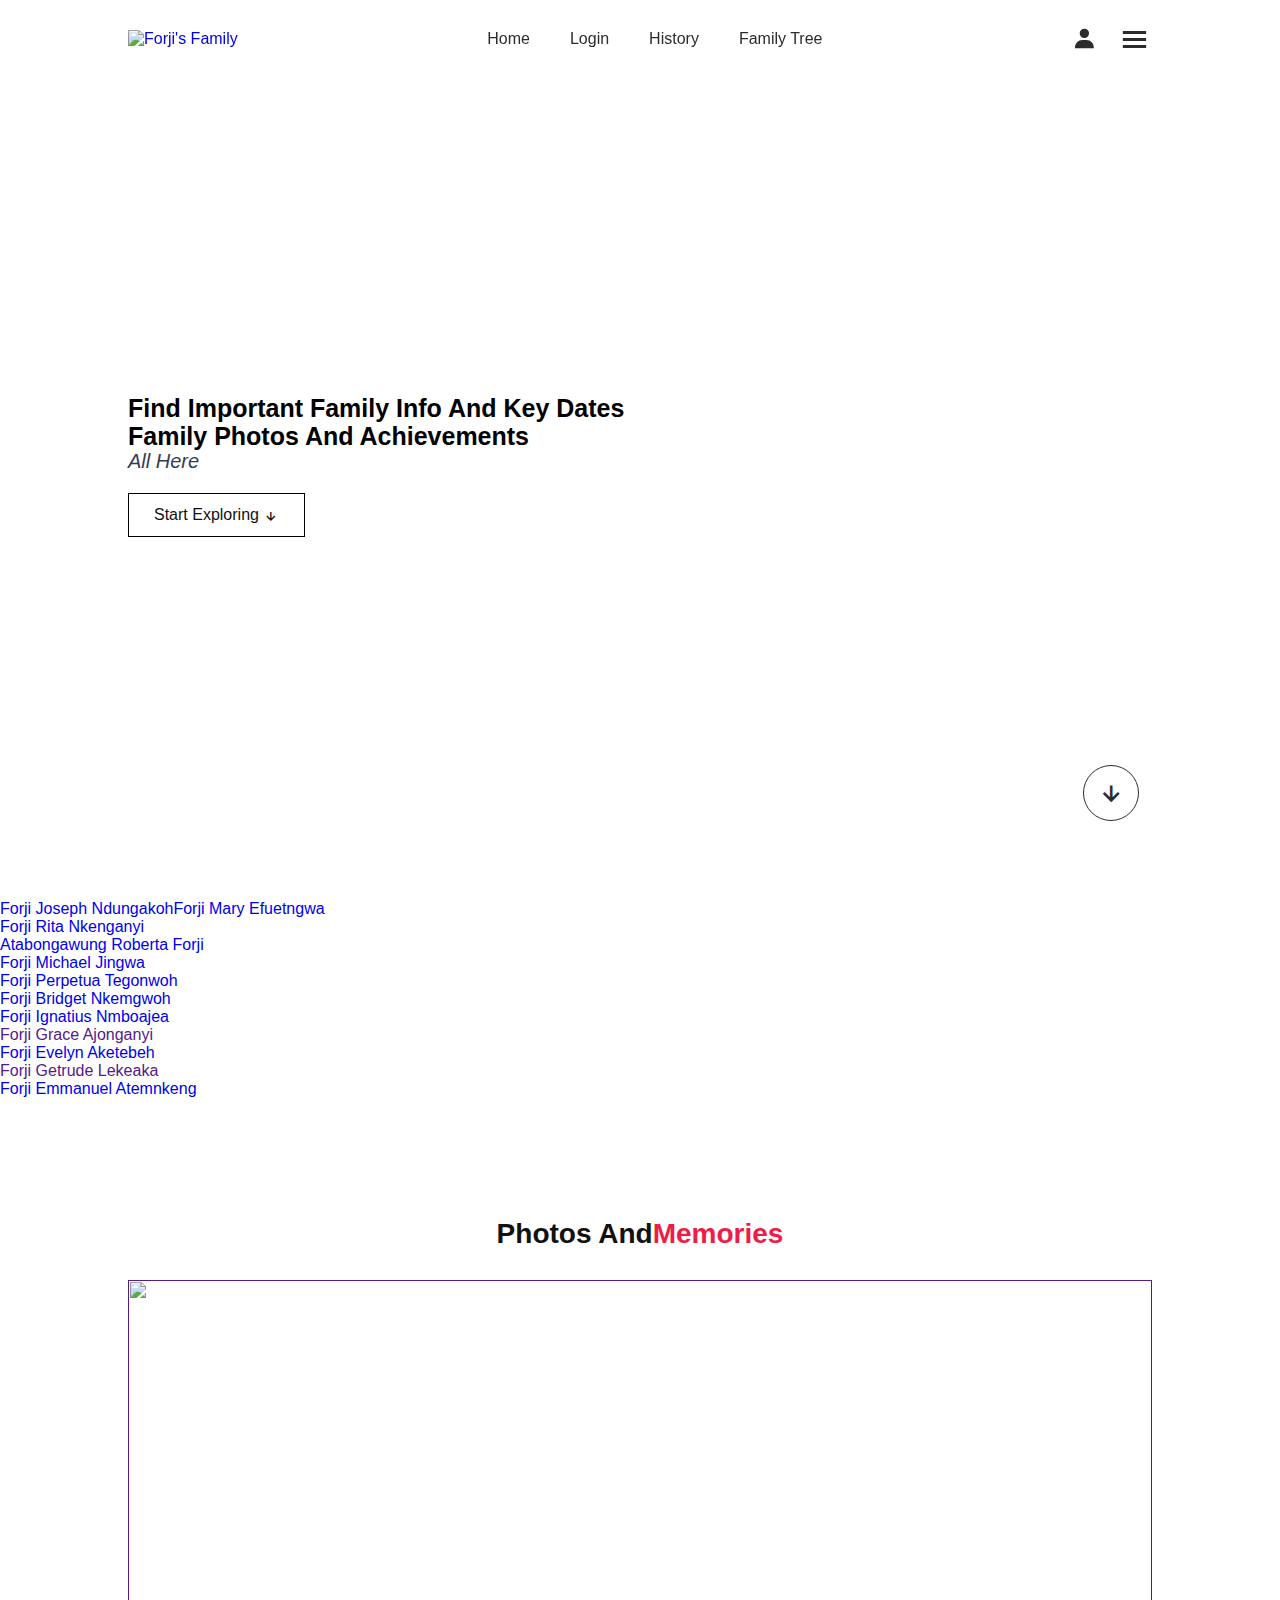
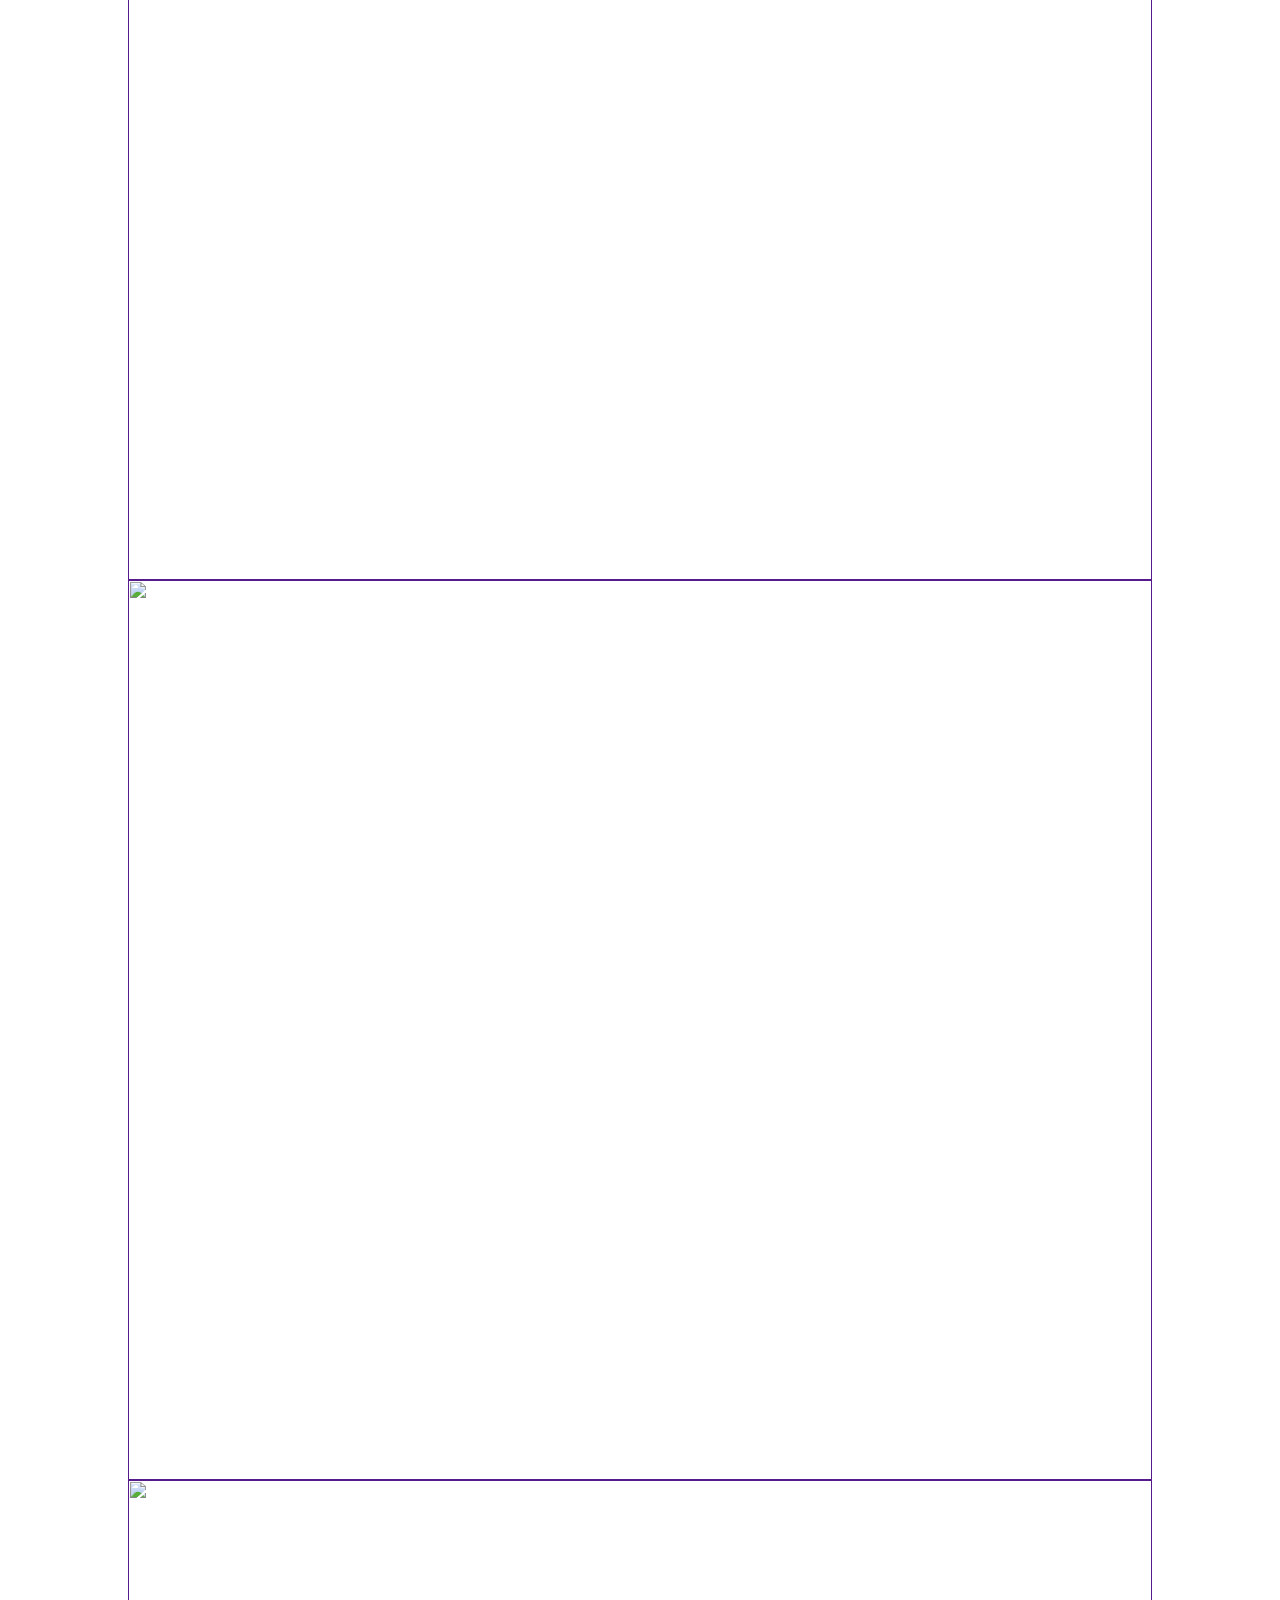
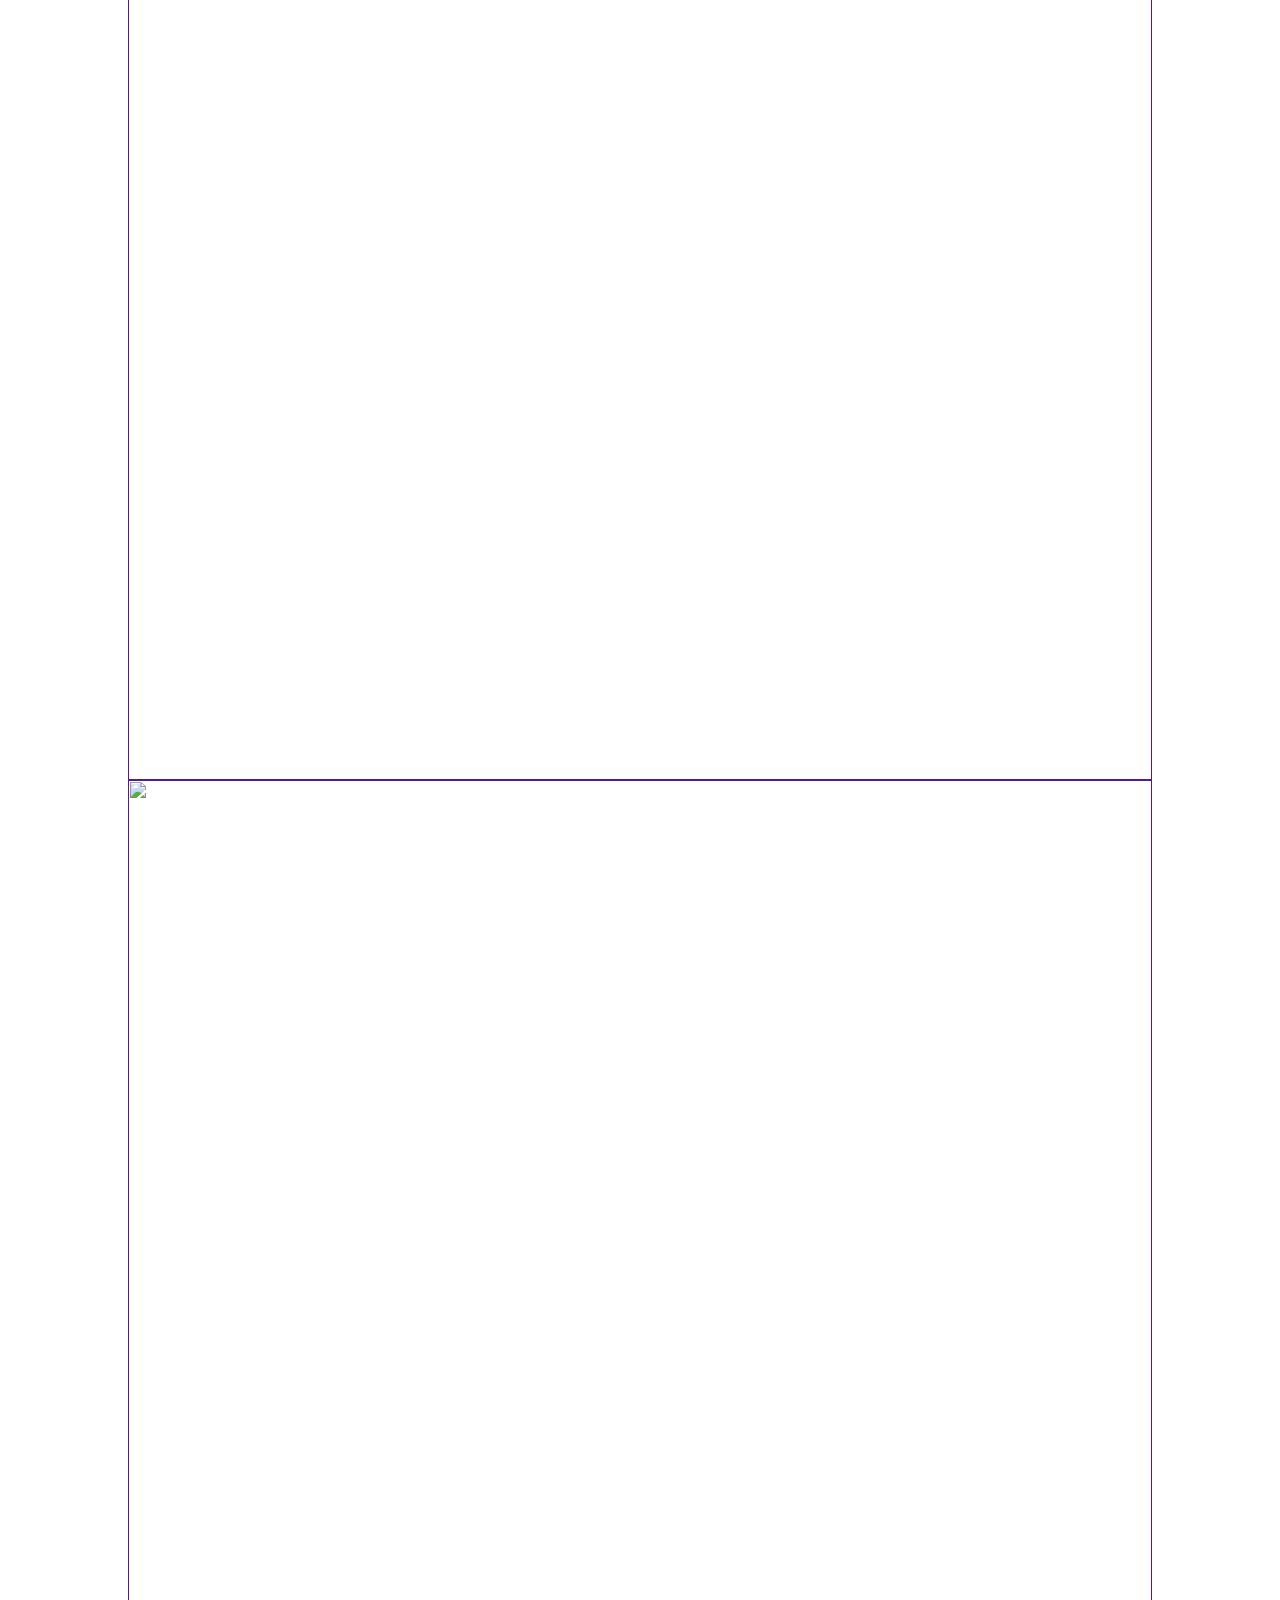
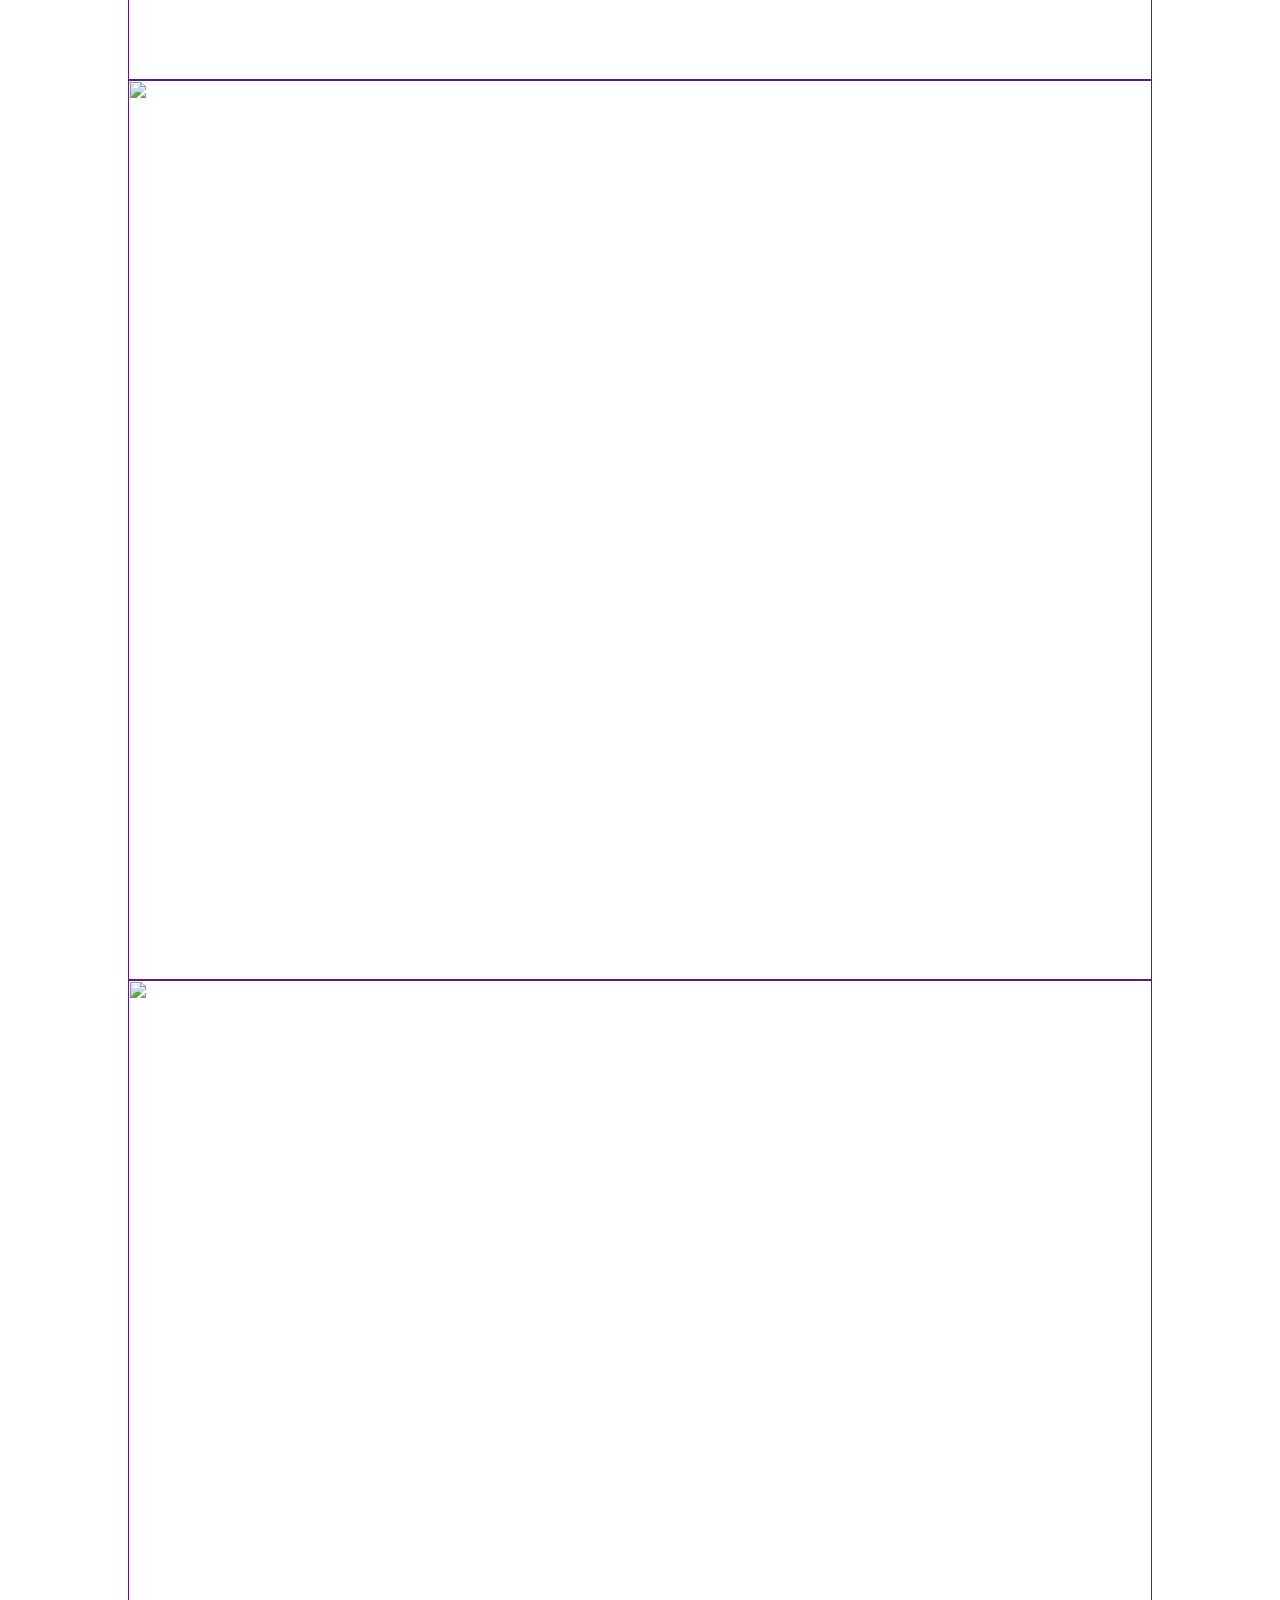
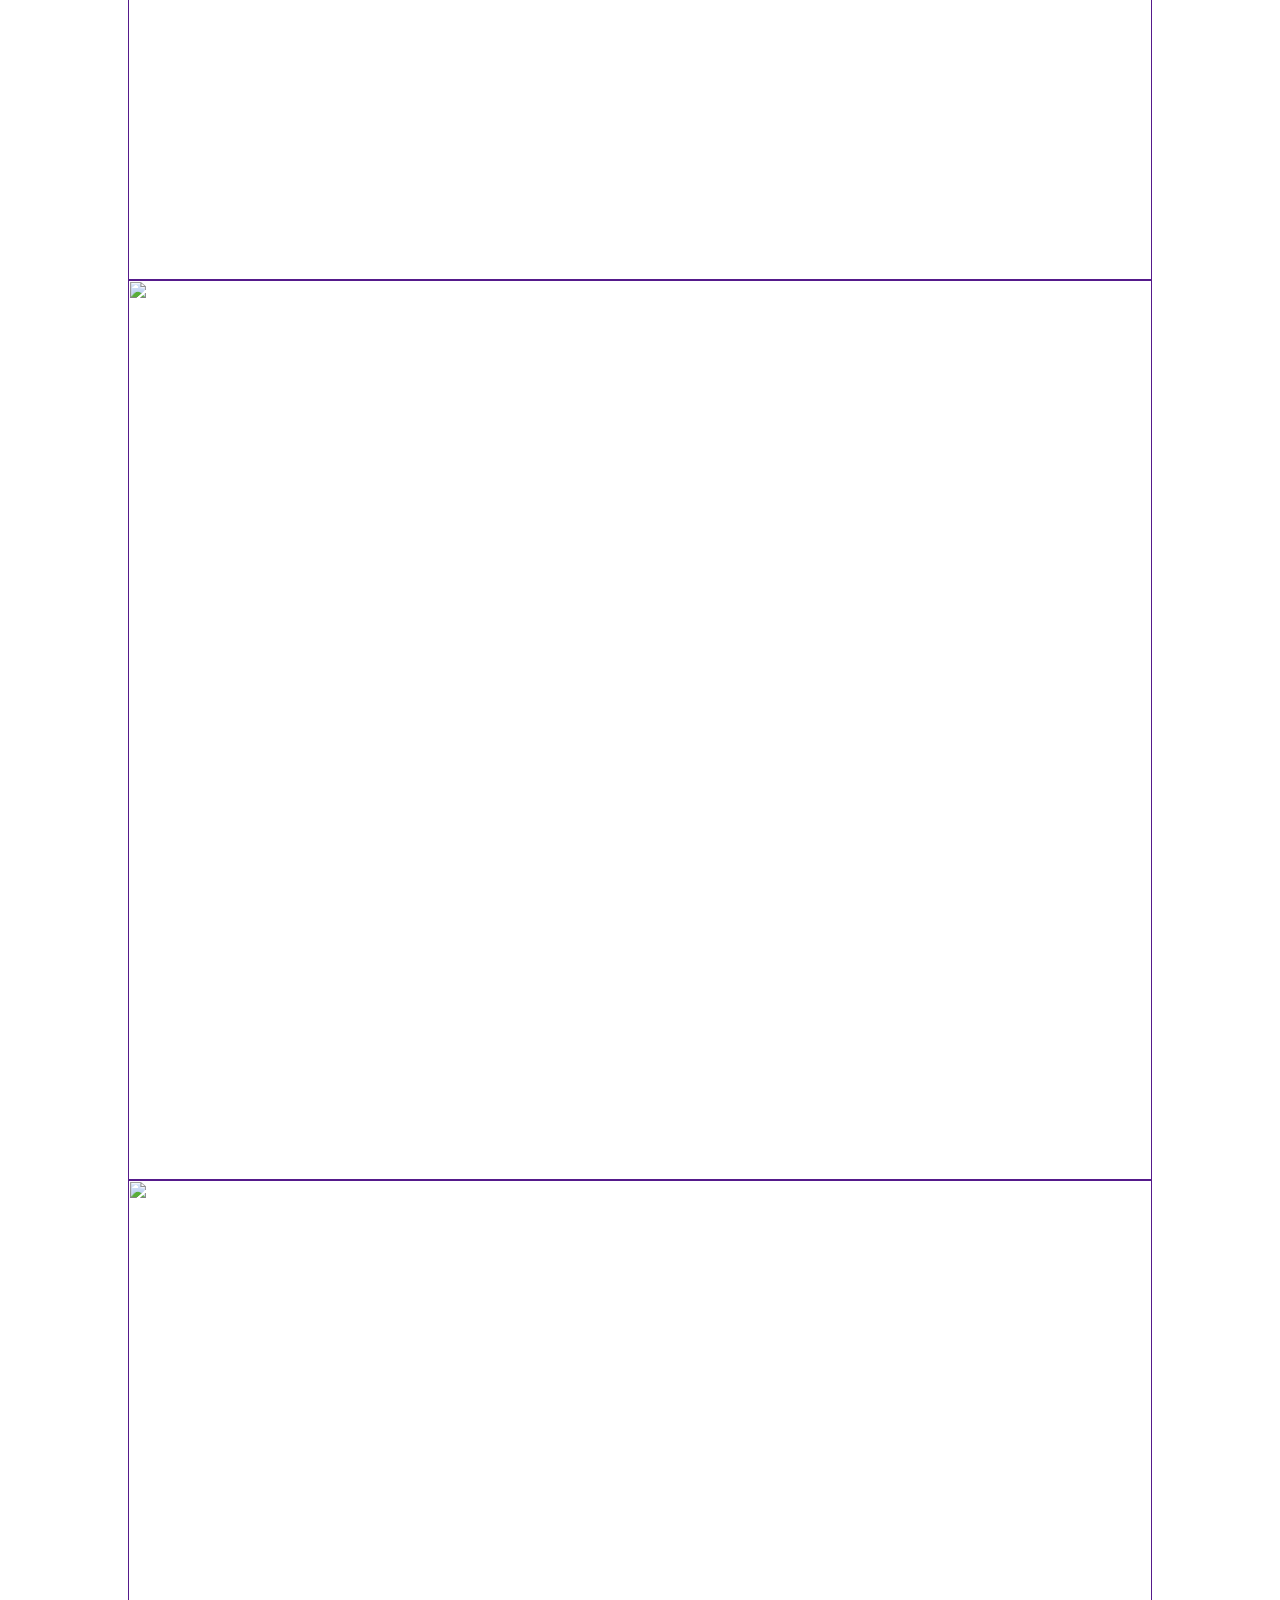
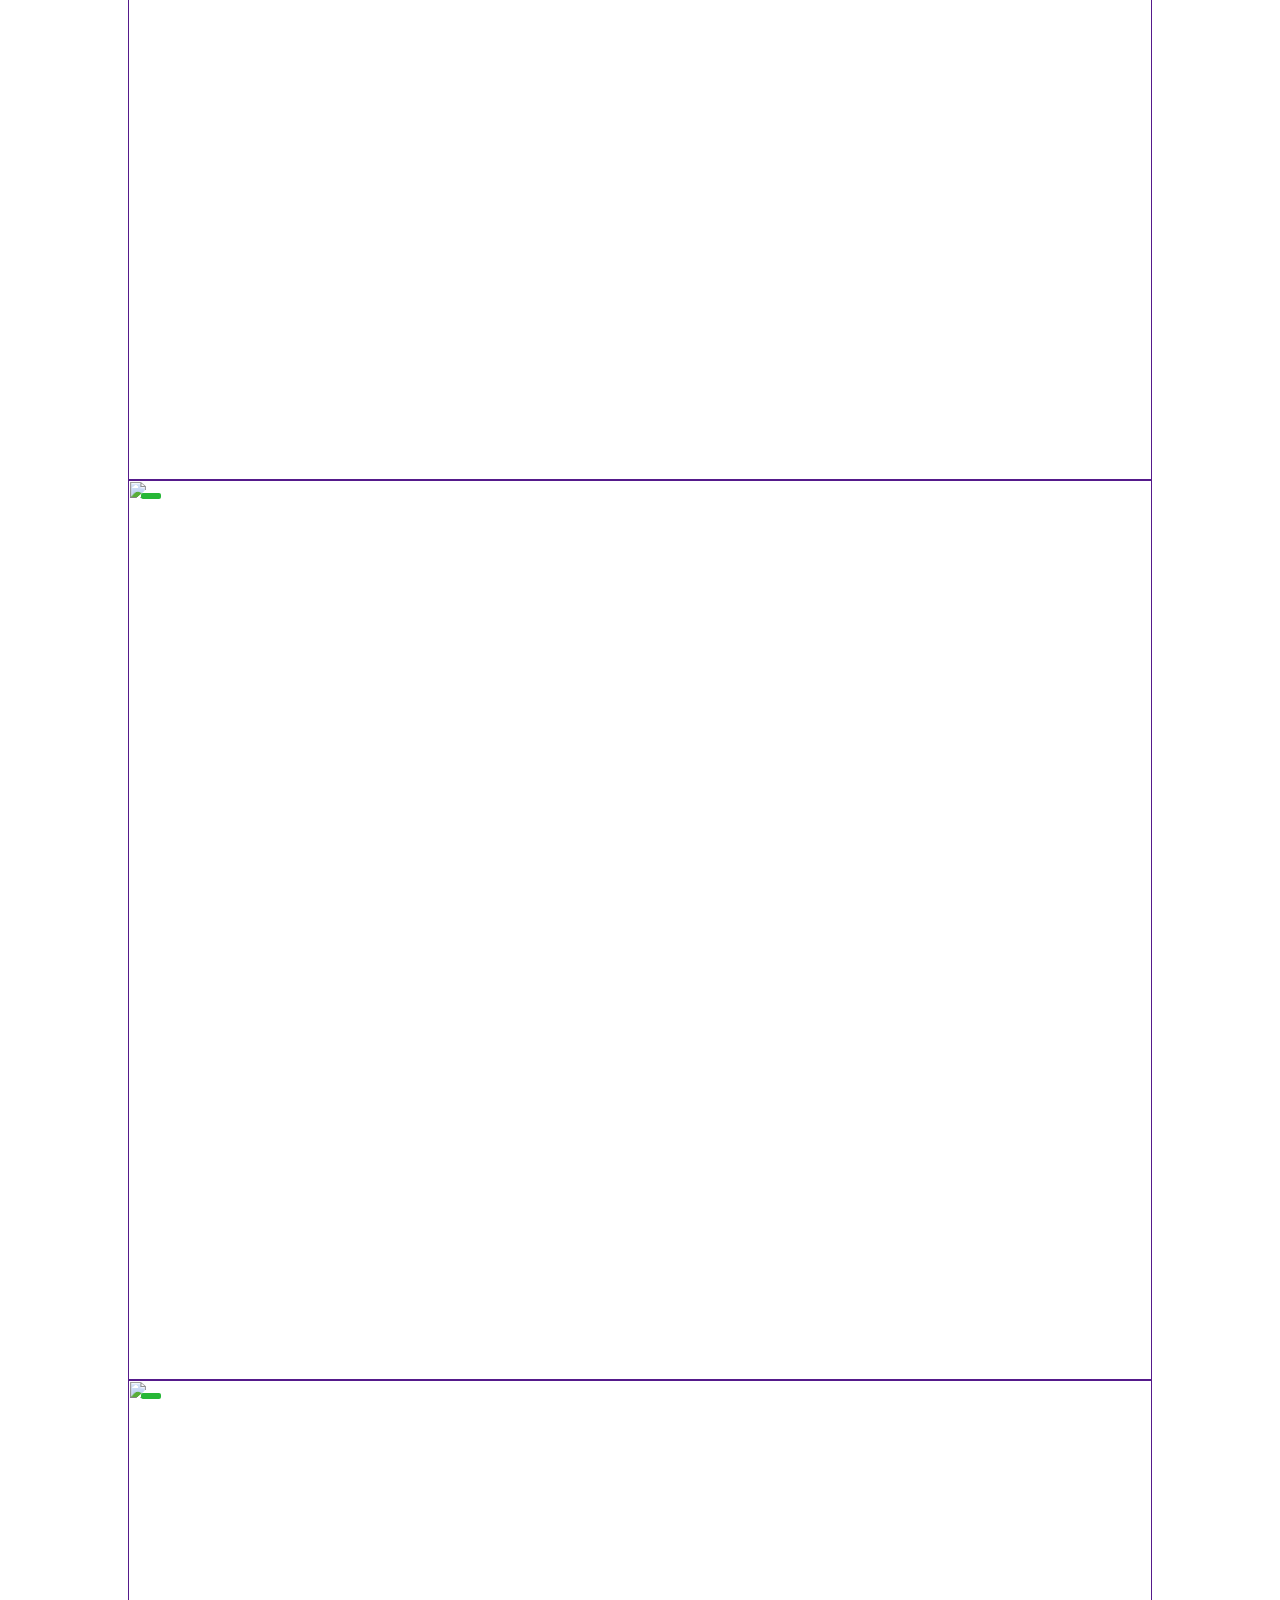
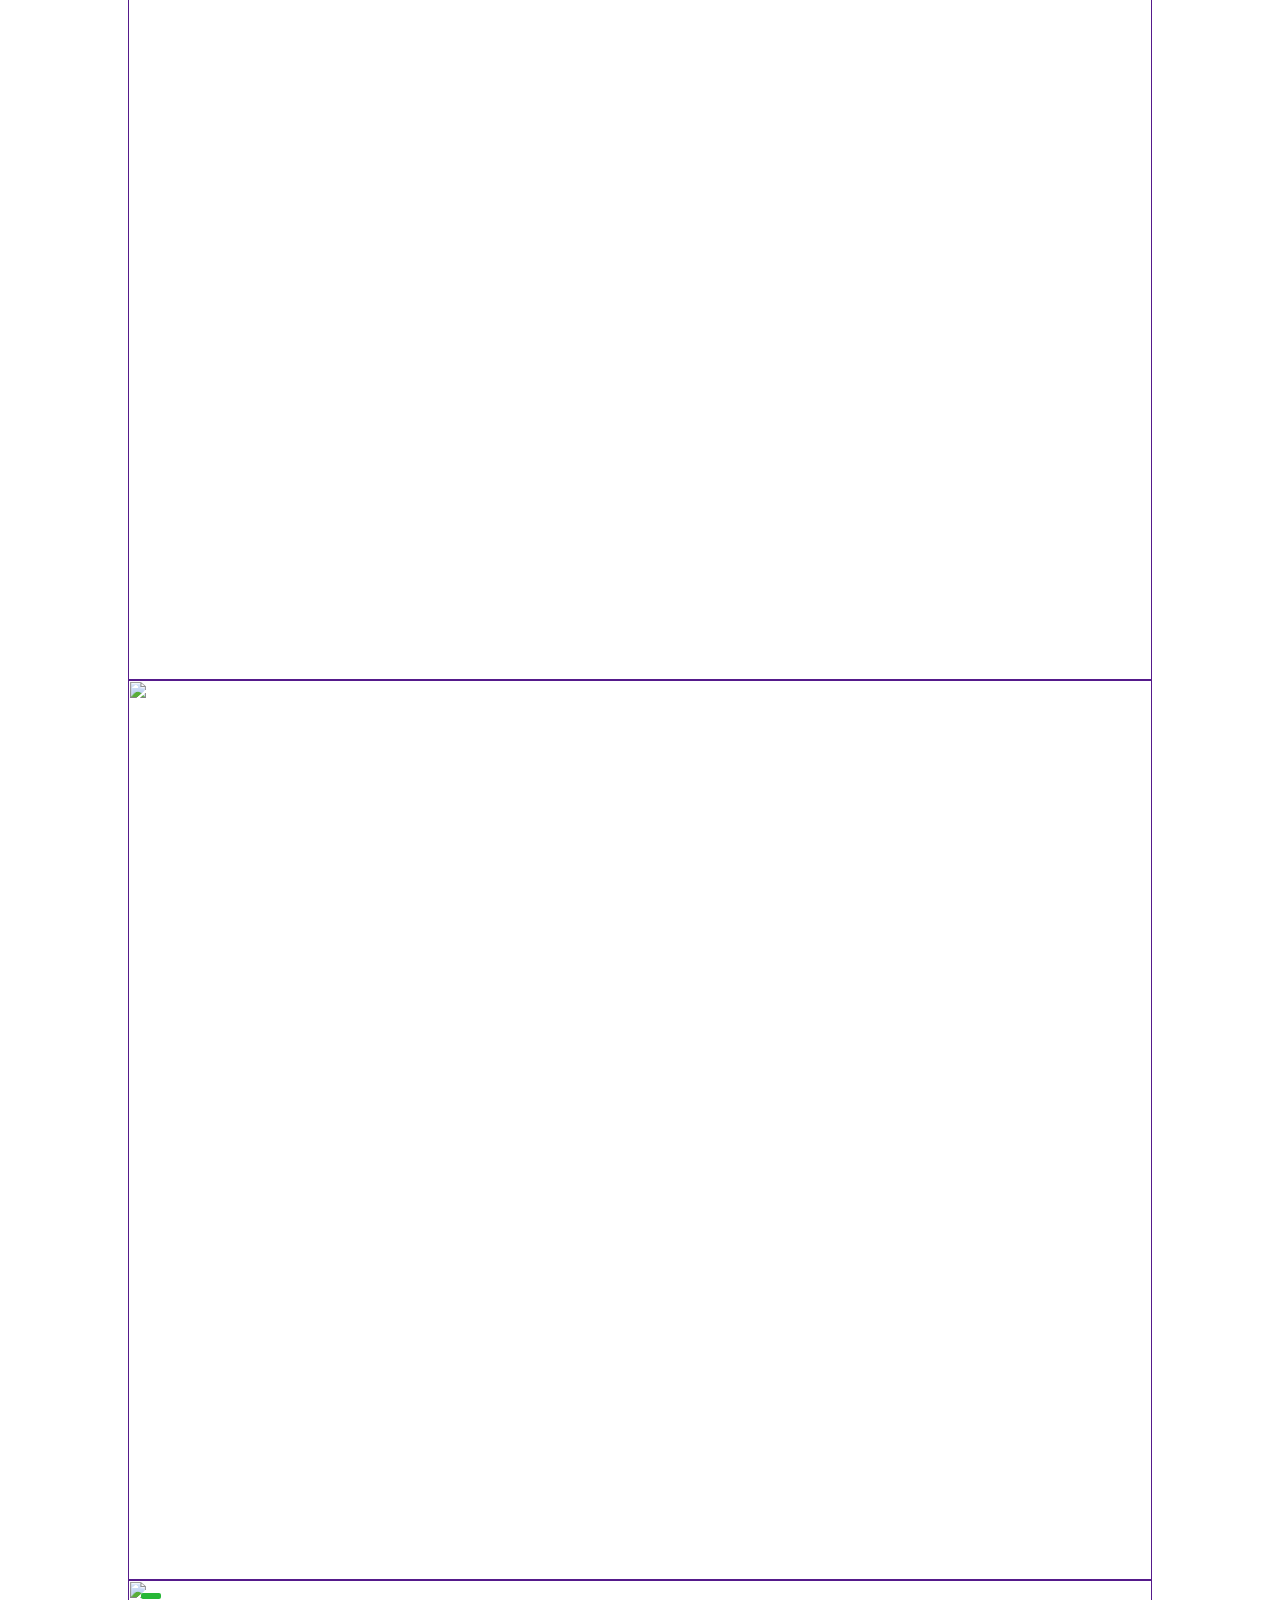
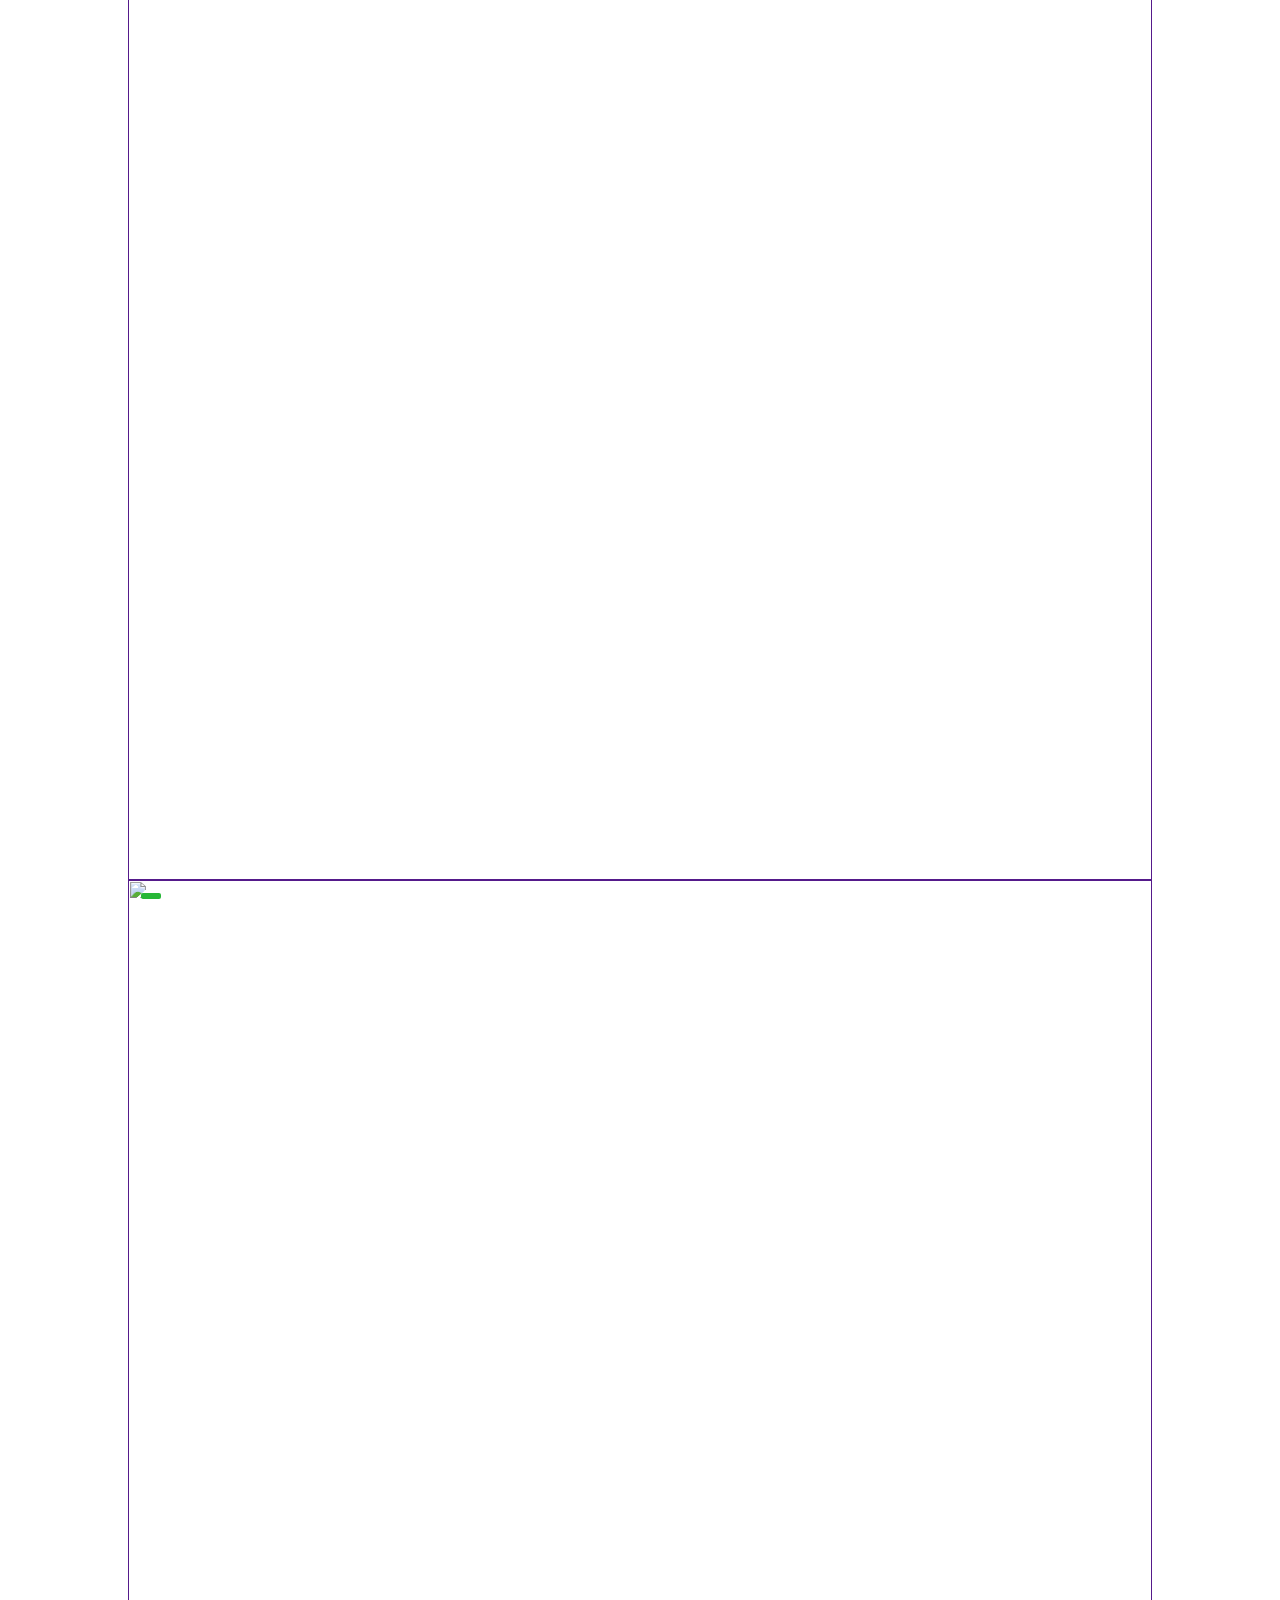
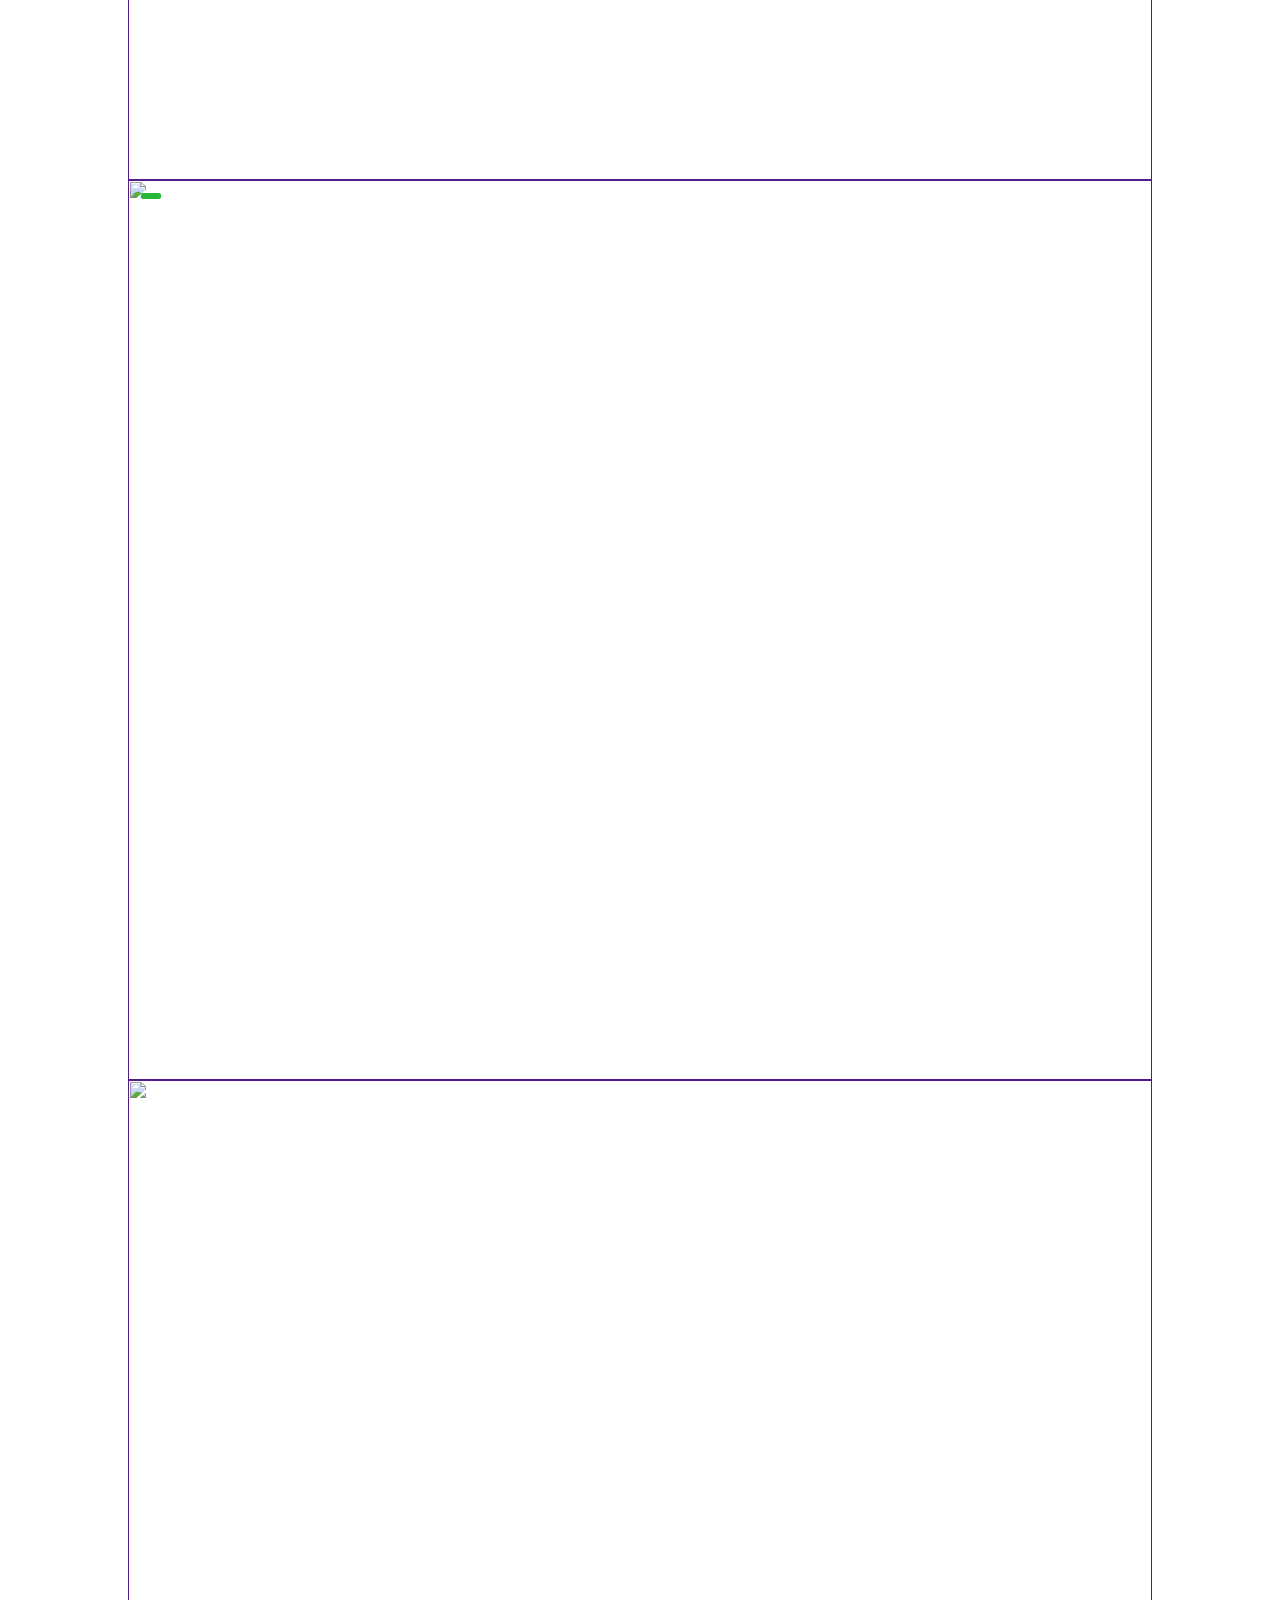
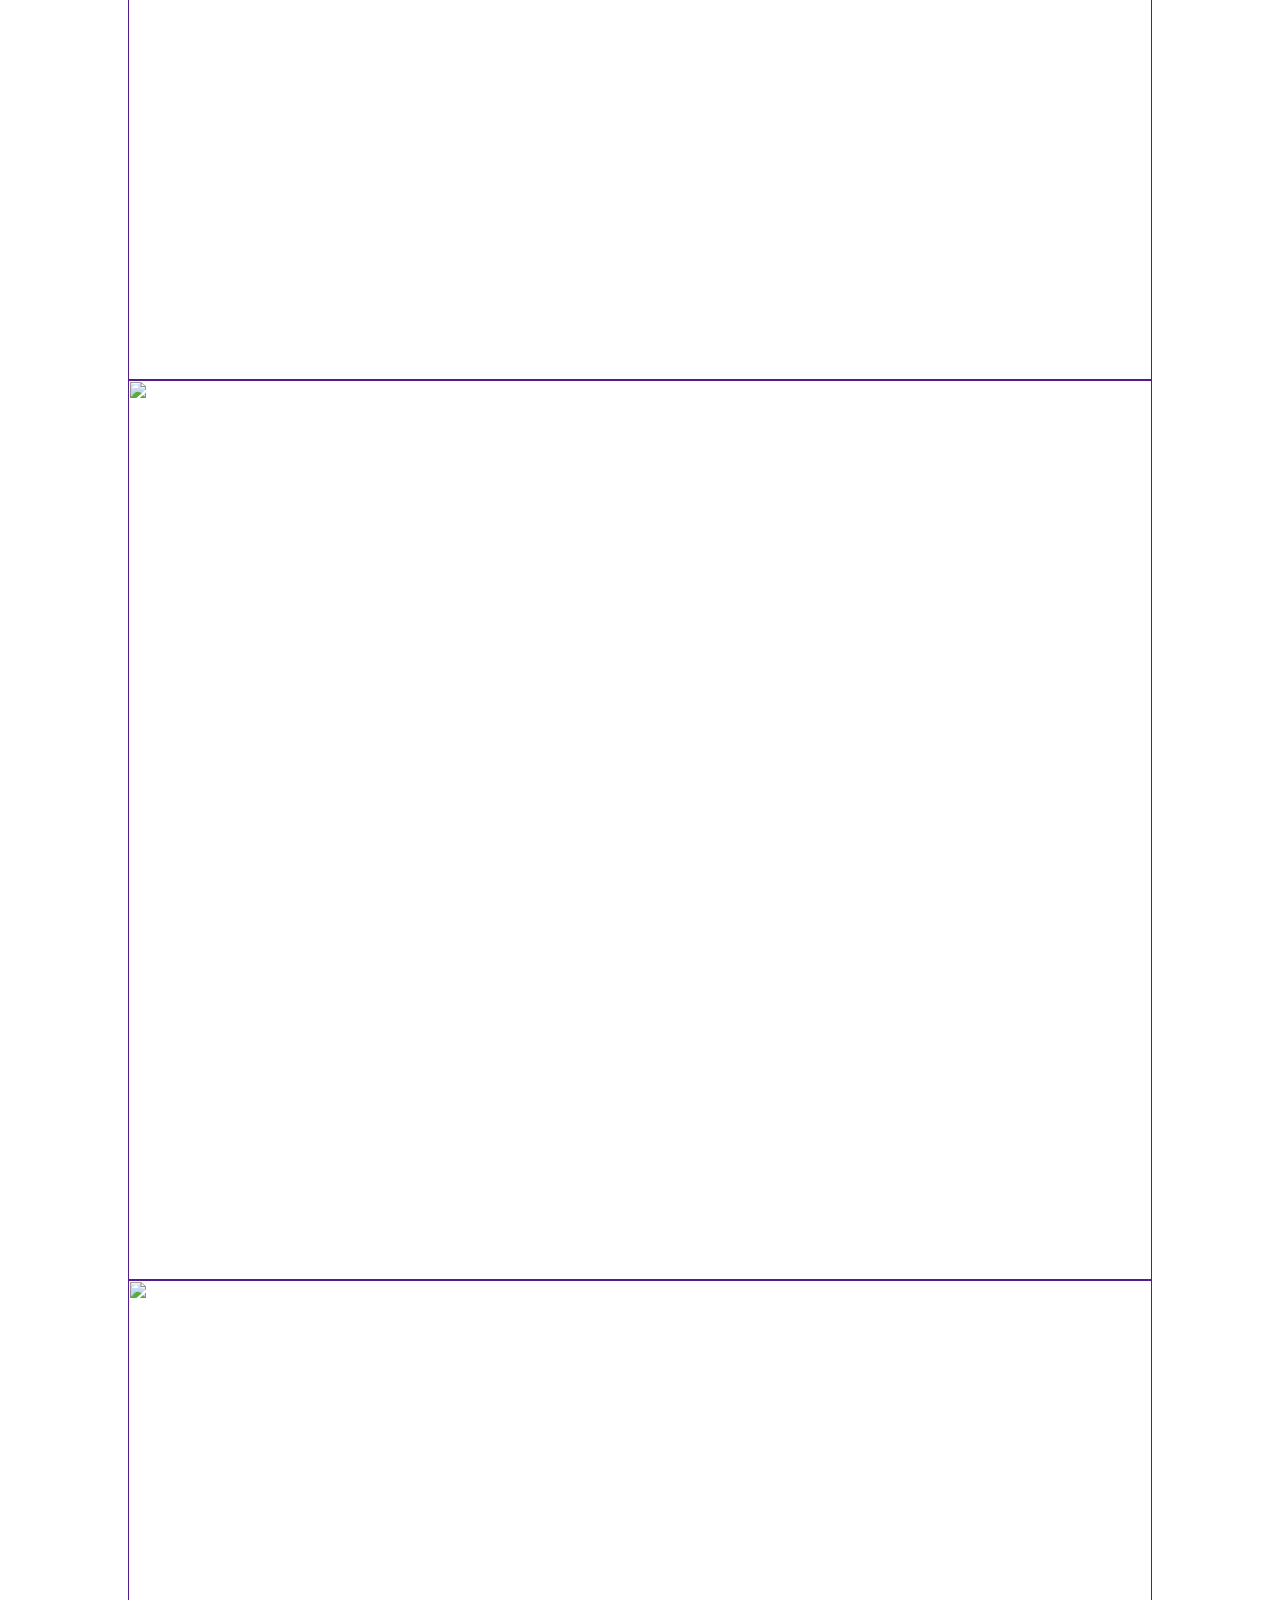
==== index.html @ 279941a6 "Add files via upload" ====
<html lang="en">
<head>
    <meta charset="UTF-8">
    <meta http-equiv="X-UA-Compatible" content="IE-edge">
    <meta name="viewport" content="width=device-width, initial-scale=1.0">
    <title>Forji's Family</title>
    <!--CSS-LINK-->
    <link rel="stylesheet" href="style.css">
    <link rel="stylesheet"
    href="https://unpkg.com/boxicons@latest/css/boxicons.min.css">
</head>
<body>
    <header>
        <a href="#" class="logo"><img src="familylogo.PNG" alt="Forji's Family"></a>
        <ul class="navmenu">
            <li><a href="">Home</a></li>
            <li><a href="">Login</a></li>
            <li><a href="">History</a></li>
            <li><a href="#FamilyTree">Family Tree</a></li>
          
        </ul>
        <div class="nav-icon">
            
            <a href="#"><i class='bx bxs-user' ></i></a>
            
           
            <div class="bx bx-menu" id="menu-icon"></div>
        </div>
    </header>
    <section class="main-home">
        <div class="main-text">
            <h5>Welcome to the Forji's Family</h5>
            <h1>Find Important Family Info and Key dates <br> Family Photos and Achievements</h1>
            <p><i>All Here</i> </p>

            <a href="#FamilyTree" class="main-btn">Start Exploring <i class='bx bx-down-arrow-alt' ></i></a>
        </div>

        <div class="down-arrow">
            <a href="#Tree" class="down"><box-icon name='right-arrow-alt'></box-icon><i class='bx bx-down-arrow-alt' ></i></a>
        </div>
    </section>
    <div class="tree" id="FamilyTree">
        <ul>
          <li class="q"><a href="#"><img src="https://i.postimg.cc/hjKrx7KD/Whats-App-Image-2023-12-24-at-10-47-35-3206c487.jpg" alt=""><span>Forji Joseph Ndungakoh</span><img src="https://i.postimg.cc/nVP4VW9c/Whats-App-Image-2023-12-24-at-10-28-58-1f3c191a.jpg" alt=""><span>Forji Mary Efuetngwa</span></a>
          <ul>
            <li class="w"><a href="family2.html"><img src="https://i.postimg.cc/6p1WWJz6/person.png" alt=""><span>Forji Rita Nkenganyi</span></a></li>
            <li class="w"><a href="Family3.html"><img src="https://i.postimg.cc/c43D8333/Whats-App-Image-2023-12-24-at-19-31-36-62a7d04a.jpg" alt=""><span>Atabongawung Roberta Forji</span></a></li>
            <li class="w"><a href="Family4.html"><img src="https://i.postimg.cc/LX7JSrCc/Whats-App-Image-2023-12-24-at-17-43-45-9c66e57b.jpg" alt=""><span>Forji Michael Jingwa</span></a></li>
            <li class="w"><a href="Family5.html"><img src="https://i.postimg.cc/PrtMcjkN/rr.jpg" alt=""><span>Forji Perpetua Tegonwoh</span></a></li>
            <li class="w"><a href="Family6.html"><img src="https://i.postimg.cc/t40FWVzK/Whats-App-Image-2023-12-24-at-16-51-25-87210291.jpg" alt=""><span>Forji Bridget Nkemgwoh</span></a></li>
            <li class="w"><a href="Family7.html"><img src="https://i.postimg.cc/s2TB6BpD/Whats-App-Image-2023-12-24-at-17-57-13-e5d487c9.jpg" alt=""><span>Forji Ignatius  Nmboajea </span></a></li>
            <li class="w"><a href=""><img src="https://i.postimg.cc/6p1WWJz6/person.png" alt=""><span>Forji Grace Ajonganyi</span></a></li>
            <li class="w"><a href="Family8.html"><img src="https://i.postimg.cc/SKFVSv5z/Whats-App-Image-2023-12-21-at-20-17-01-91cd3be6.jpg" alt=""><span>Forji Evelyn Aketebeh</span></a></li>
            <li class="w"><a href=""><img src="https://i.postimg.cc/6p1WWJz6/person.png" alt=""><span>Forji Getrude Lekeaka</span></a></li>
            <li class="w"><a href="Family9.html"><img src="https://i.postimg.cc/HkfvJxJn/Capture-PNGcw2.png" alt=""><span>Forji Emmanuel Atemnkeng</span></a></li>
            
          
          
          </li>
        </ul>
      </div>
  <!--trending-products-section-->
  <section class="trending-Photos" id="Tree">
    <div class="center-text">
        <h2>Photos and<span>Memories</span></h2>
    </div>
     <div class="photos">
        <div class="row">
    <a href=""><img src="https://i.postimg.cc/qRRvP22n/LXNJ2080.jpg" alt=""></a>
 </div>

          

        <div class="row">
    <a href=""><img src="https://i.postimg.cc/Wzxz6tFZ/LTSY3366.jpg" alt=""></a>
 </div>

        <div class="row">
    <a href=""><img src="https://i.postimg.cc/HLTxtqx6/UNES8420.jpg" alt=""></a>
 </div>


        <div class="row">
    <a href=""><img src="https://i.postimg.cc/90Dz7yMV/VAQQ9582.jpg" alt=""></a>
 </div>


        <div class="row">
    <a href=""><img src="https://i.postimg.cc/90Dz7yMV/VAQQ9582.jpg" alt=""></a>
 </div>


        <div class="row">
    <a href=""><img src="https://i.postimg.cc/j5g6RQFb/f9mily.jpg" alt=""></a>
 </div>

      
        <div class="row">
    <a href=""><img src="https://i.postimg.cc/MH41k6rb/boa.jpg" alt=""></a>
 
 </div>

        <div class="row">
            <a href=""><img src="https://i.postimg.cc/hGLxKm21/unity.jpg" alt=""></a>
            
            </div>
      
        <div class="row">
            <a href=""><img src="https://i.postimg.cc/hjKrx7KD/Whats-App-Image-2023-12-24-at-10-47-35-3206c487.jpg" alt=""></a>
            <div class="product-text">
                <h5></h5>
            </div>
                  </div>
      
            
           
         
        <div class="row">
            <a href=""><img src="https://i.postimg.cc/c43D8333/Whats-App-Image-2023-12-24-at-19-31-36-62a7d04a.jpg" alt=""></a>
            <div class="product-text">
                <h5></h5>
            </div>
            
           
        </div> 
             <div class="row">
    <a href=""><img src="https://i.postimg.cc/2jMqD8xM/yvv.jpg" alt=""></a>
 
 
</div>
        <div class="row">
           <a href=""><img src="https://i.postimg.cc/LX7JSrCc/Whats-App-Image-2023-12-24-at-17-43-45-9c66e57b.jpg" alt=""></a> 
            <div class="product-text">
                <h5></h5>
            </div>
            
        </div>   <div class="row">
            <a href=""><img src="https://i.postimg.cc/t40FWVzK/Whats-App-Image-2023-12-24-at-16-51-25-87210291.jpg" alt=""></a>
            <div class="product-text">
                <h5></h5>
            </div>
           
        </div>   <div class="row">
            <a href=""><img src="https://i.postimg.cc/s2TB6BpD/Whats-App-Image-2023-12-24-at-17-57-13-e5d487c9.jpg" alt=""></a>
            <div class="product-text">
                <h5></h5>
            </div>
           
        </div>   <div class="row">
            <a href=""><img src="https://i.postimg.cc/SKFVSv5z/Whats-App-Image-2023-12-21-at-20-17-01-91cd3be6.jpg" alt=""></a>

            </div>
            <div class="row">
              <a href=""><img src="https://i.postimg.cc/HkfvJxJn/Capture-PNGcw2.png" alt=""></a>
           
             </div>
        <div class="row">
            <a href=""><img src="https://i.postimg.cc/pVjn3y0V/IMG-20221111-WA0005.jpg" alt=""></a>
         
         
      </div>
      <div class="row">
        <a href=""><img src="https://i.postimg.cc/x1wWqJ3p/IMG-20231225-WA0026.jpg" alt=""></a>
     
     
  </div>
  <div class="row">
    <a href=""><img src="https://i.postimg.cc/pVjn3y0V/IMG-20221111-WA0005.jpg" alt=""></a>
 
 
</div>
<div class="row">
    <a href=""><img src="https://i.postimg.cc/JnK8yNxc/Ekmma.png" alt=""></a>
 
 
</div>
<div class="row">
    <a href=""><img src="https://i.postimg.cc/Y9pDm1GR/IMG-20231225-WA0035.jpg" alt=""></a>
 
 
</div>
<div class="row">
    <a href=""><img src="https://i.postimg.cc/Tw6MNLy5/IMG-20231225-WA0019.jpg" alt=""></a>
 
 
</div>
<div class="row">
    <a href=""><img src="https://i.postimg.cc/J0byP9G8/rrrrrrrrrrrrrrrr.jpg" alt=""></a>
 
 
</div>
        <div class="row">
    <a href=""><img src="https://i.postimg.cc/fW8pmgv9/IMG-20231225-WA0030.jpg" alt=""></a>
 
 
</div>
        <div class="row">
    <a href=""><img src="https://i.postimg.cc/T2cGS9Jd/IMG-20231225-WA0012.jpg" alt=""></a>
 
 
</div>
        <div class="row">
    <a href=""><img src="https://i.postimg.cc/JzkW3DMJ/j1.jpg" alt=""></a>
 
 
</div>
        <div class="row">
    <a href=""><img src="https://i.postimg.cc/ZKp1wzpW/jjjj.jpg" alt=""></a>
 
 
</div>
    </div>
  </section>
  <section class="More_info">
    <div class="reviews">
        <h3></h3>
        <a href="#"><img src="https://i.postimg.cc/hjKrx7KD/Whats-App-Image-2023-12-24-at-10-47-35-3206c487.jpg" alt=""></a>
        <p>Father, Grandfather and Great Grandfather of Many. He was Born in 1929. Died September 2001</p>
             <h2>FORJI JOSEPH NDUNGAKOH</h2>
             <p></p>
            
            </div>
 <div class="reviews">
                <h3></h3>
                <img src="https://i.postimg.cc/nVP4VW9c/Whats-App-Image-2023-12-24-at-10-28-58-1f3c191a.jpg" alt="">
                <p>Born in 1942. Died, 2<sup>nd</sup> of October 2019. Mother, Grandmother, and Greatgrandmother of many. She was very unique in her actions. She would be forever remebered for her love and most especially for her teachings of Sharing and love for one another</p>
                     <h2>FORJI MARY EFUETNGWA</h2>
                     <p></p>
                    
                    </div>
  
  </section>
  <!--update-section-->
  <section class="Update-videos">
    <div class="up-center-text">
        <h2></h2>
        <div><video width="500" height="240" controls>
            <source src="WhatsApp Video 2023-12-26 at 07.17.23_c46b77cd.mp4" type="video/mp4"></video></div> <br>
            <p>Christmas in Muyuka 2023</p></div></section>
    <section class="Update-videos">
              <div class="up-center-text">
         <h2></h2>
        <div><video width="1000" height="480" controls>
            <source src="PWVI1021.MP4"></video></div> <br>
            <p>Arrival in the US</p></div></section>
    <section class="Update-videos">
       <div class="up-center-text">
        <h2></h2>
        <div><video width="1000" height="480" controls>
            <source src="OIUF7575.MP4"></video></div> <br>
            <p>Mrs. Lechindem Hannah's takeoff day</p></div>
    </section>
    
<!--contact-section-->
<section class="About">
    <div class="contact-info"> 
        <div class="first-info">
              <img src="familylogo.PNG" alt="">
              
              
          <p>Contact Me</p>
              <div class="social-icon">
                <a href="https://mobile.facebook.com/profile.php/?id=100085340056419"><i class='bx bxl-facebook'>facebook</i></a>
                <a href="#"><i class='bx bxl-gmail' ></i>forjigabyte@gmail.com</a>
                <a href="#"><i class='bx bxl-whatsapp'></i>+237677251999, +447377609948</a>
           
              </div>
    </div>
  

in</p>
</div>
<div class="five">
    <h4>About this webpage</h4>
    
    <p>As days went by, whenever my Dad came into my study room and saw me using the computer, he asked me what I was doing and I always responded "Programming". It continued like this for about a week until he then asked me in detail what sort of prgramming I was doing, for which I responded Web Development. He then challenged me to build a Website for the Family. Its just turns out that we were asked to build a family tree, so I decided to embed th Tree in the webpage. 
        My future plan is to develop a platform similar to this, just for family information. More functions will be implemented, like accounts for each family members, in which they will be able to post photos, videos and achievements. It would be like a social media. Family-heads will have overall control of their family members and would be able to add or delete their contents. Power and conrol control would be in a hierarchical order from Grand parents to parents and grandchildren. This means, grand parents would be able to edit the contents of any family under their bloodline.<br>Thank You.</p>
    
</div>
</div>
</section>
<div class="end-text">
    <p>Copyright @2023. All Reserved.</p>
</div>
  <script src="java.js"></script>
    
</body>
</html>
---- style.css ----
*{
    margin: 0;
    padding: 0;
    box-sizing: border-box;
    scroll-behavior: smooth;
    font-family: 'Jost', sans-serif;
    list-style: none;
    text-decoration: none;
}
header{
    position: fixed;
    width: 100%;
    top: 0;
    right: 0;
    z-index: 1000;
    display: flex;
    align-items: center;
    justify-content: space-between;
    padding: 20px 10%;
}
.logo img{
    max-width: 120px;
    height: auto;
}
.logo img:hover{
    background-color: rgb(255, 145, 0);
    color: #fff;

}
.navmenu{
    display: flex;
}
.navmenu a{
    color: #2c2c2c;
    display: flex;
    
    font-size: 16px;
    text-transform: capitalize;
    padding: 10px 20px;
    font-weight: 400;
    transition: all .42s ease;
}
.navmenu a:hover{
    background-color: rgb(255, 145, 0);
    color: #fff;
}
.nav-icon{
    display: flex;
    align-items: center;
}
.nav-icon i{
    margin-right: 20px;
    color: #2c2c2c;
    font-size: 25px;
    font-weight: 400;
    transition: all .42s ease;
}
.nav-icon i:hover{
    transform: scale(1.1);
    background-color: rgb(255, 145, 0);
    color: #fff;
}
#menu-icon{
    font-size: 35px;
    color: #2c2c2c;
    z-index: 10001;
    cursor: pointer;
}
section{
    padding: 25% 10%;
}
.main-home{
   
    width: 100%;
    height: 100vh;
    background-image: url(file:///C:/Users/Eric/Desktop/NEW/WEBSITE%20PICTURES/pexels-andrea-piacquadio-974911.jpg);
    background-position: center;
    background-size: cover;
    display: grid;
    grid-template-columns: repeat(1, 1fr);
    align-items: center;
}
.main-text h5{
    color: #ffffff;
    font-size: 28px;
    text-transform: capitalize;
    font-weight: 500;
    text-transform: capitalize;
}
.main-text h1{
    color: black;
    font-size: 25px;
    text-transform: capitalize;
    line-height:1.1 ;
    font-weight: 600;
}
.main-text p{
    color: #333c56;
    font-size: 20px;
    font-style: italic;
    margin-bottom: 20px;
}
.main-btn{
    display: inline-block;
    color: #111;
    font-size: 16px;
    font-weight: 500;
    text-transform: capitalize;
    border: 1px solid #000000;
    padding: 12px 25px;
    transition: all .42s ease;
}
.main-btn:hover{
    background-color: rgb(255, 145, 0);
    color: #fff;
    border: 2px;
}
.main-btn i{
    vertical-align: middle;
}
.down-arrow{
    position: absolute;
    top: 85%;
    right: 11%;
}
.down i{
    font-size: 30px;
    color: #2c2c2c;
    border: 1px solid #2c2c2c;
    border-radius: 50px;
    padding: 12px 12px;
}
.down i:hover{
    background-color: rgb(255, 145, 0);
    color: #fff;
    transition: all .42s ease;
    border: 1px;


}
header.sticky{
    background: #fff;
    padding: 20px 10%;
    box-shadow: 0px 0px 10px rgb(0 0 0 / 10%);
}
/* trending-section-css */
.center-text h2{
    color: #111;
    font-size: 28px;
    text-transform: capitalize;
    text-align: center;
    margin-bottom: 30px;
    margin-top: -200px;
}
.center-text span{
    color: #EE1C47;
}
.products{
    display: grid;
    grid-template-columns: repeat(auto-fit, minmax(260px, auto));
    gap: 2rem;
}
.row{
    position: relative;
    transition: all .42s;
}
.row img{
    width: 100%;
    height: auto;
    transition: all .42s;
}
.row img:hover{
    transform: scale(0.9);
}
.product-text h5{
    position: absolute;
    top: 13px;
    left: 13px;
    color: #fff;
    font-size: 12px;
    font-weight: 500;
    text-transform: uppercase;
    background-color: #27b737;
    padding: 3px 10px;
    border-radius: 2px;
}
.heart-icon{
    position: absolute;
    right: 0;
    font-size: 20px;
}
.heart-icon:hover{
    color: #EE1C47;
}
.rating i{
    color: rgb(255, 174, 0);
    font-size: 18px;
}
.price h4{
    color: #111;
    font-size: 16px;
    text-transform: capitalize;
    font-weight: 400;
    
}
.price P{
    color: #151515;
    font-size: 14px;
    font-weight: 600;
}
.client-reviews{
    background-color: #f38507;
  display: grid;
  grid-template-columns: repeat(auto-fit, minmax(260px, auto));
  gap: 2rem;
 

}
.reviews{

    background: color #ffa115;
     text-align: center;
     
     
    
}
.reviews h3{
    color: #111;
    font-size: 25px;
    text-transform: capitalize;
    text-align: center;
    font-weight: 700;
}
.reviews img{
    width: 100px;
    height: auto;
    border-radius: 50px;
    margin: 10px 0;
}
.reviews p{
    color: #707070;
    font-size: 16px;
    font-weight: 400;
    line-height: 25px;
    margin-bottom: 10px;
}.reviews h2{
    font-size: 22px;
    color: #000000;
    font-weight: 400;
    text-transform: capitalize;
    margin-bottom: 2px;
}
/* Update-section-css*/
.up-center-text h2{
    text-align: center;
    color: #111;
    font-size: 25px;
    text-transform: capitalize;
    font-weight: 700;
    margin-bottom: 30px;

}
.cart img{
    width: 380px;
    height: auto;
}
.update-cart{
    display: grid;
    grid-template-columns: repeat(auto-fit, minmax(380px, auto));
    gap: 1rem;
}
.cart h5{
    color: #636872;
    font-size: 14px;
    text-transform: capitalize;
    font-weight: 500;
}
.cart h4{
    color: #111;
    font-size: 18px;
    font-weight: 600;
}
.cart p{
    color: #707070;
    font-size: 15px;
    max-width: 380px;
    line-height: 25px;
    margin-bottom: 12px;
}
.cart h6{
    color: #151515;
    font-size: 14px;
    font-weight: 500;
}
/*contact-section*/
.first-info img{
    width: 100px;
    height: auto;
    margin: 10px 0;
}
.contact{
    background-color: #ff8b06;
    padding-top: 80px;
    height: 50px;

}
.contact-info{
    display: grid;
    grid-template-columns: repeat(auto-fit, minmax(160px, auto));
    gap: 3rem;
    padding-bottom: 20px;
    
}
.contact-info p:hover{
    color: #EE1C47;
}
.social-icon i{
    color: #565656;
    margin-right: 10px;
    font-size: 20px;
    transition: all .42s;

}
.social-icon i:hover{
    transform: scale(1.3);
}
.end-text{
    background-color: #ff8b06;
    text-align: center;
    padding: 20px;
}
.end-text p{
    color: #111;
    text-transform: capitalize;
}
/*procucts-style-section*/
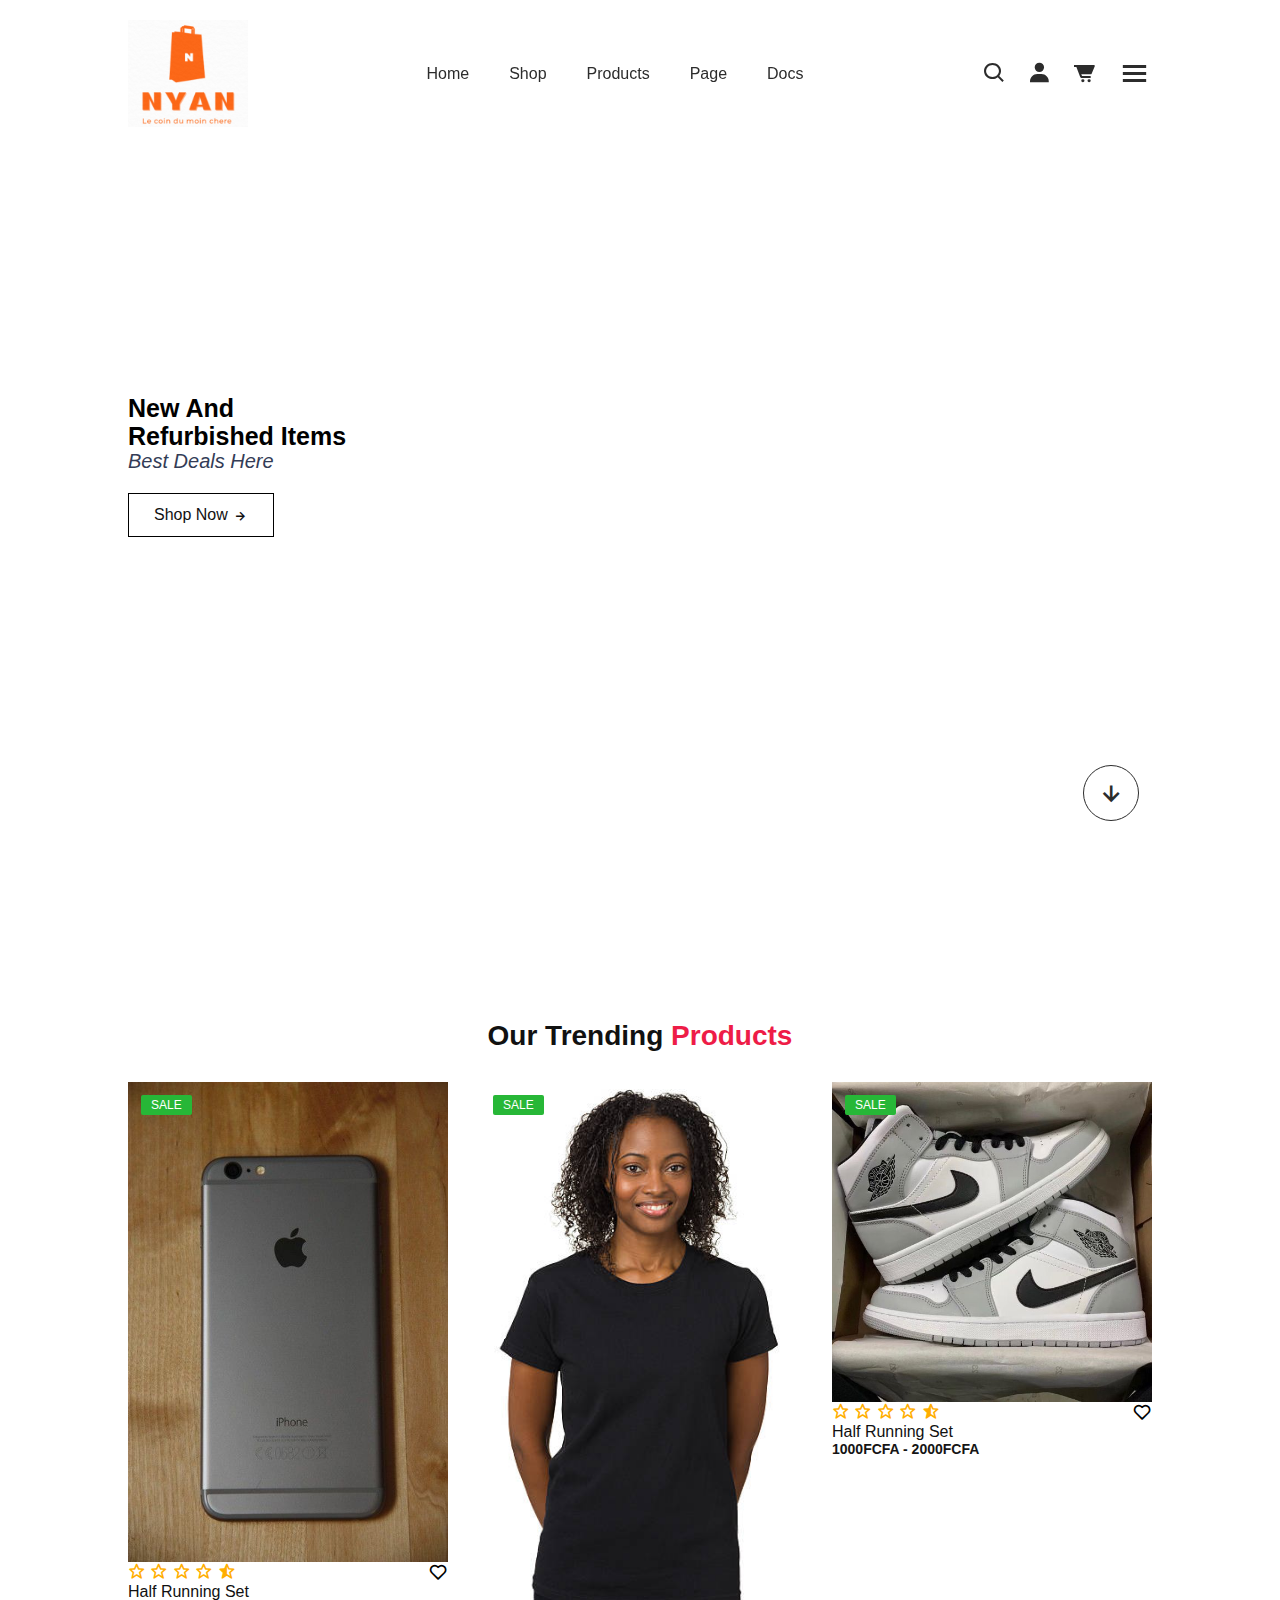
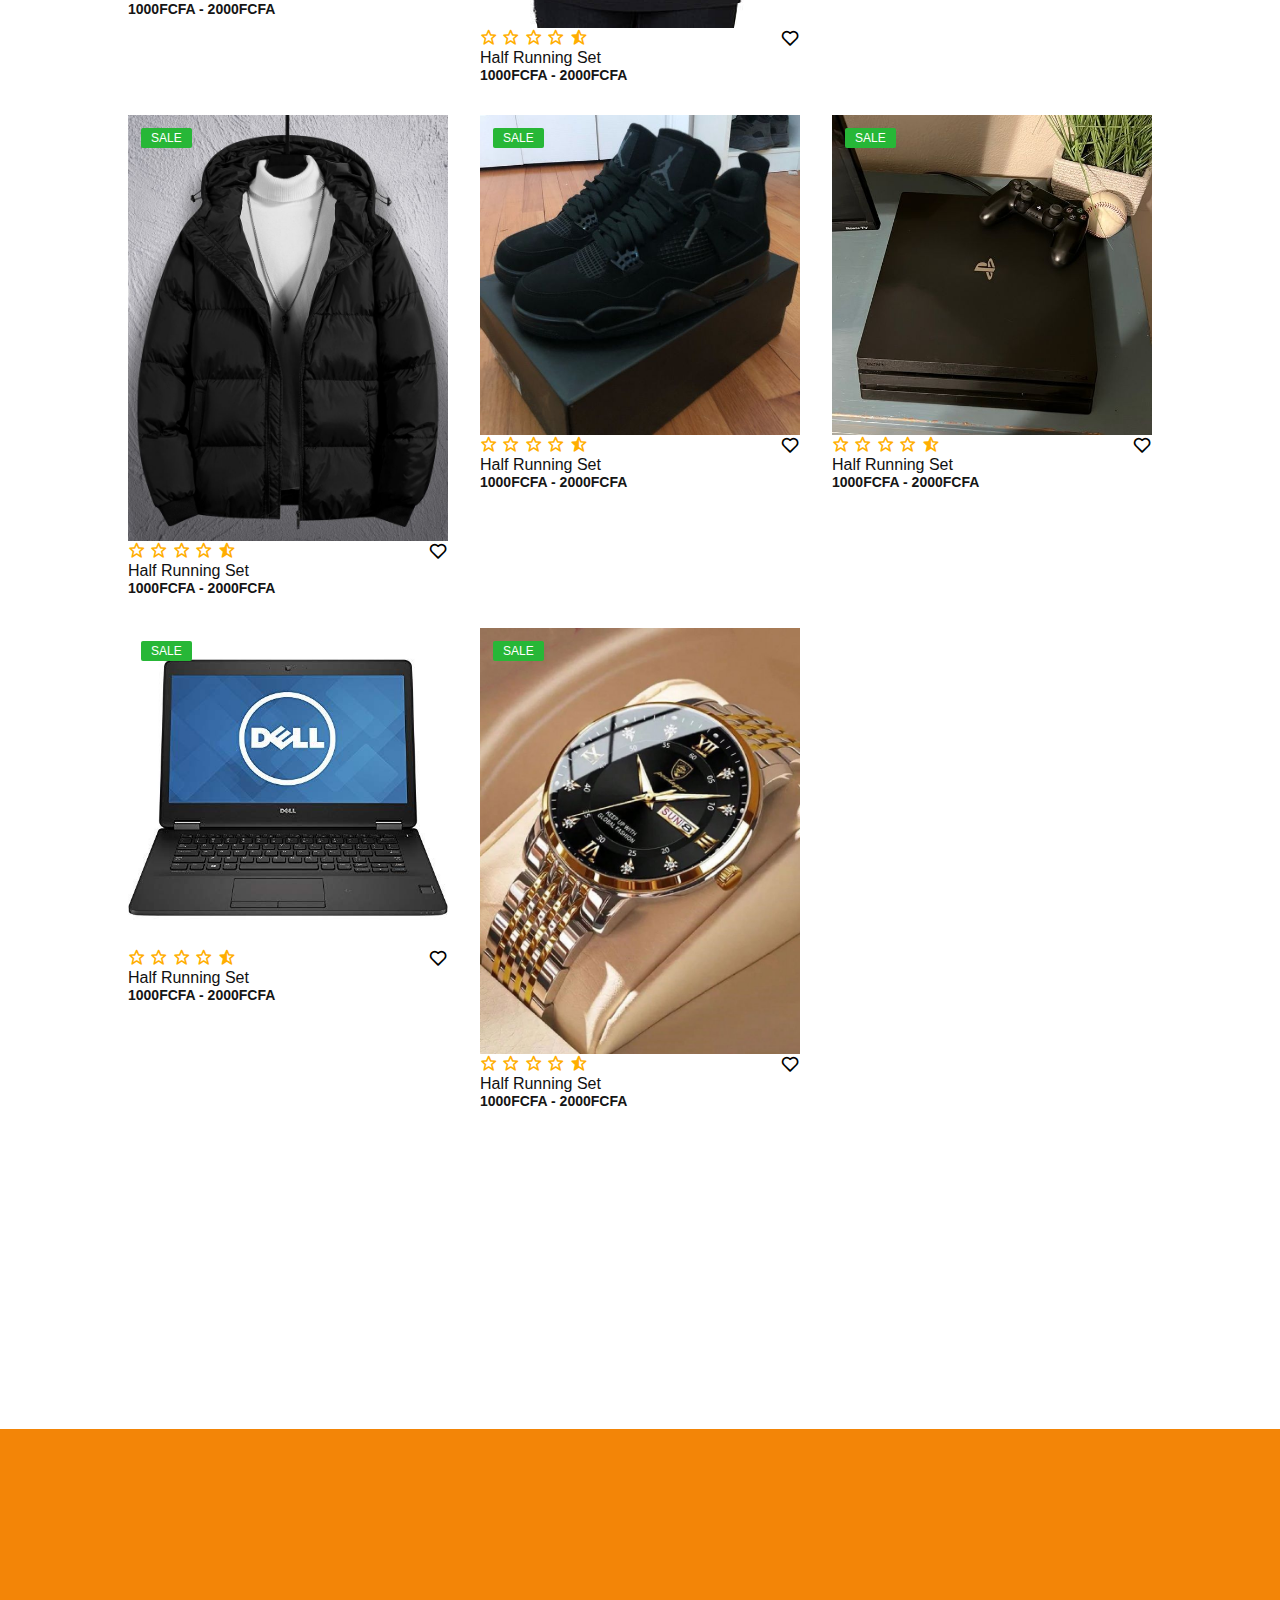
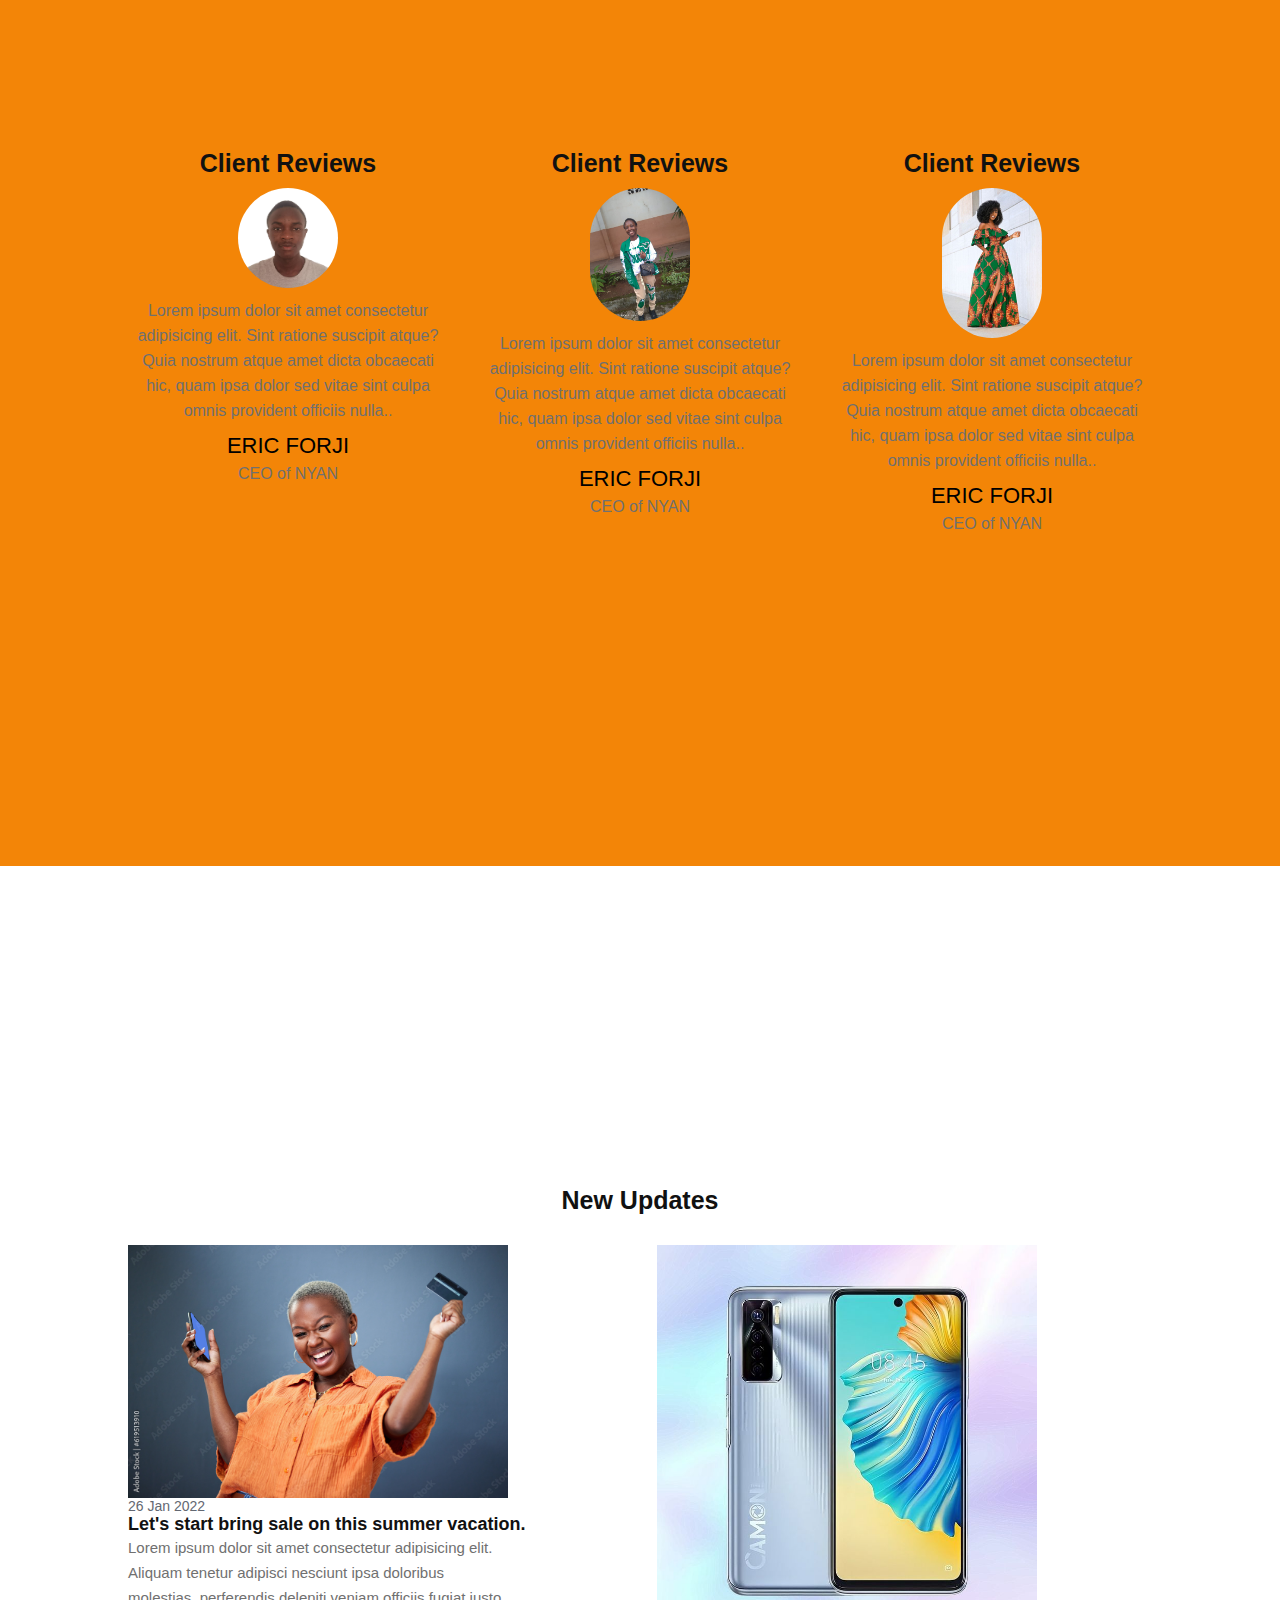
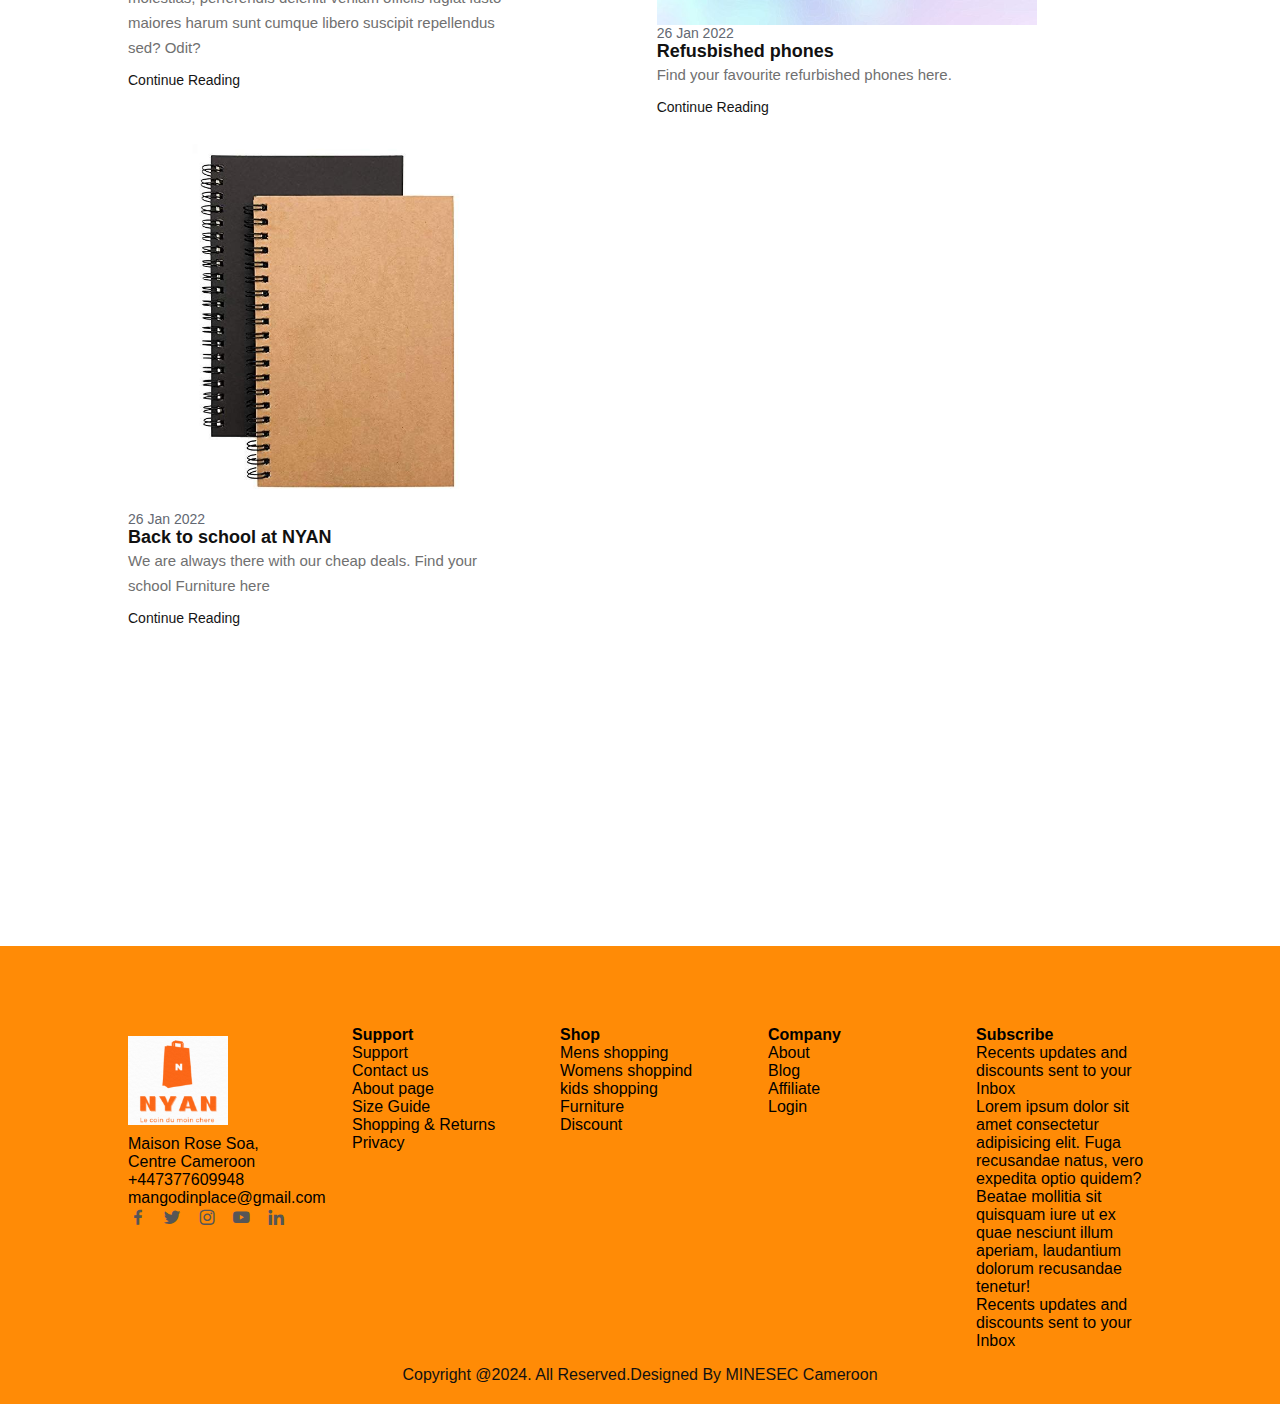
==== commit c4ed87c3: "index.html" ====
--- a/index.html
+++ b/index.html
@@ -3,7 +3,7 @@
     <meta charset="UTF-8">
     <meta http-equiv="X-UA-Compatible" content="IE-edge">
     <meta name="viewport" content="width=device-width, initial-scale=1.0">
-    <title>Forji's Family</title>
+    <title>NYAN</title>
     <!--CSS-LINK-->
     <link rel="stylesheet" href="style.css">
     <link rel="stylesheet"
@@ -11,277 +11,321 @@
 </head>
 <body>
     <header>
-        <a href="#" class="logo"><img src="familylogo.PNG" alt="Forji's Family"></a>
+        <a href="#" class="logo"><img src="Capture.PNG" alt="NYAN"></a>
         <ul class="navmenu">
             <li><a href="">Home</a></li>
-            <li><a href="">Login</a></li>
-            <li><a href="">History</a></li>
-            <li><a href="#FamilyTree">Family Tree</a></li>
-          
+            <li><a href="">Shop</a></li>
+            <li><a href="">Products</a></li>
+            <li><a href="">Page</a></li>
+            <li><a href="">Docs</a></li>
         </ul>
         <div class="nav-icon">
-            
+            <a href="#"><i class='bx bx-search'></i></a>
             <a href="#"><i class='bx bxs-user' ></i></a>
-            
+            <a href="#"><i class='bx bxs-cart-alt' ></i></a>
            
             <div class="bx bx-menu" id="menu-icon"></div>
         </div>
     </header>
     <section class="main-home">
         <div class="main-text">
-            <h5>Welcome to the Forji's Family</h5>
-            <h1>Find Important Family Info and Key dates <br> Family Photos and Achievements</h1>
-            <p><i>All Here</i> </p>
-
-            <a href="#FamilyTree" class="main-btn">Start Exploring <i class='bx bx-down-arrow-alt' ></i></a>
+            <h5>Welcome to NYAN</h5>
+            <h1>New And  <br> Refurbished Items</h1>
+            <p><i>Best Deals Here</i> </p>
+
+            <a href="#" class="main-btn">Shop Now <i class='bx bx-right-arrow-alt' ></i></a>
         </div>
 
         <div class="down-arrow">
-            <a href="#Tree" class="down"><box-icon name='right-arrow-alt'></box-icon><i class='bx bx-down-arrow-alt' ></i></a>
+            <a href="#trending" class="down"><box-icon name='right-arrow-alt'></box-icon><i class='bx bx-down-arrow-alt' ></i></a>
         </div>
     </section>
-    <div class="tree" id="FamilyTree">
-        <ul>
-          <li class="q"><a href="#"><img src="https://i.postimg.cc/hjKrx7KD/Whats-App-Image-2023-12-24-at-10-47-35-3206c487.jpg" alt=""><span>Forji Joseph Ndungakoh</span><img src="https://i.postimg.cc/nVP4VW9c/Whats-App-Image-2023-12-24-at-10-28-58-1f3c191a.jpg" alt=""><span>Forji Mary Efuetngwa</span></a>
-          <ul>
-            <li class="w"><a href="family2.html"><img src="https://i.postimg.cc/6p1WWJz6/person.png" alt=""><span>Forji Rita Nkenganyi</span></a></li>
-            <li class="w"><a href="Family3.html"><img src="https://i.postimg.cc/c43D8333/Whats-App-Image-2023-12-24-at-19-31-36-62a7d04a.jpg" alt=""><span>Atabongawung Roberta Forji</span></a></li>
-            <li class="w"><a href="Family4.html"><img src="https://i.postimg.cc/LX7JSrCc/Whats-App-Image-2023-12-24-at-17-43-45-9c66e57b.jpg" alt=""><span>Forji Michael Jingwa</span></a></li>
-            <li class="w"><a href="Family5.html"><img src="https://i.postimg.cc/PrtMcjkN/rr.jpg" alt=""><span>Forji Perpetua Tegonwoh</span></a></li>
-            <li class="w"><a href="Family6.html"><img src="https://i.postimg.cc/t40FWVzK/Whats-App-Image-2023-12-24-at-16-51-25-87210291.jpg" alt=""><span>Forji Bridget Nkemgwoh</span></a></li>
-            <li class="w"><a href="Family7.html"><img src="https://i.postimg.cc/s2TB6BpD/Whats-App-Image-2023-12-24-at-17-57-13-e5d487c9.jpg" alt=""><span>Forji Ignatius  Nmboajea </span></a></li>
-            <li class="w"><a href=""><img src="https://i.postimg.cc/6p1WWJz6/person.png" alt=""><span>Forji Grace Ajonganyi</span></a></li>
-            <li class="w"><a href="Family8.html"><img src="https://i.postimg.cc/SKFVSv5z/Whats-App-Image-2023-12-21-at-20-17-01-91cd3be6.jpg" alt=""><span>Forji Evelyn Aketebeh</span></a></li>
-            <li class="w"><a href=""><img src="https://i.postimg.cc/6p1WWJz6/person.png" alt=""><span>Forji Getrude Lekeaka</span></a></li>
-            <li class="w"><a href="Family9.html"><img src="https://i.postimg.cc/HkfvJxJn/Capture-PNGcw2.png" alt=""><span>Forji Emmanuel Atemnkeng</span></a></li>
+  <!--trending-products-section-->
+  <section class="trending-products" id="trending">
+    <div class="center-text">
+        <h2>Our Trending <span>Products</span></h2>
+    </div>
+    <div class="products">
+        <div class="row">
+            <a href="#"><img src="iPhone%206%20Plus%20Space%20Grey.jpg" alt=""></a>
+            <div class="product-text">
+                <h5>Sale</h5>
+            </div>
+            <div class="heart-icon">
+                <i class='bx bx-heart' ></i>
+
+            </div>
+            <div class="rating">
+                <i class='bx bx-star' ></i>
+                <i class='bx bx-star' ></i>
+                <i class='bx bx-star' ></i>
+                <i class='bx bx-star' ></i>
+                <i class='bx bxs-star-half' ></i>
+               
+            </div>
+            <div class="price">
+                <h4>Half Running Set</h4>
+                <p>1000FCFA - 2000FCFA</p>
+            </div>
+        </div>
+        <div class="row">
+            <a href="#"><img src="woman.jpg" alt=""></a>
+            <div class="product-text">
+                <h5>Sale</h5>
+            </div>
+            <div class="heart-icon">
+                <i class='bx bx-heart' ></i>
+
+            </div>
+            <div class="rating">
+                <i class='bx bx-star' ></i>
+                <i class='bx bx-star' ></i>
+                <i class='bx bx-star' ></i>
+                <i class='bx bx-star' ></i>
+                <i class='bx bxs-star-half' ></i>
+               
+            </div>
+            <div class="price">
+                <h4>Half Running Set</h4>
+                <p>1000FCFA - 2000FCFA</p>
+            </div>
+        </div>
+        <div class="row">
+            <a href="#"><img src="Love%20these%20%F0%9F%98%8D.jpg" alt=""></a>
+            <div class="product-text">
+                <h5>Sale</h5>
+            </div>
+            <div class="heart-icon">
+                <i class='bx bx-heart' ></i>
+
+            </div>
+            <div class="rating">
+                <i class='bx bx-star' ></i>
+                <i class='bx bx-star' ></i>
+                <i class='bx bx-star' ></i>
+                <i class='bx bx-star' ></i>
+                <i class='bx bxs-star-half' ></i>
+               
+            </div>
+            <div class="price">
+                <h4>Half Running Set</h4>
+                <p>1000FCFA - 2000FCFA</p>
+            </div>
+        </div>   <div class="row">
+            <a href="Product1.html"><img src="Men%20Drawstring%20Hooded%20Zipper%20Puffer%20Coat%20Without%20Jumper.jpg" alt=""></a>
+            <div class="product-text">
+                <h5>Sale</h5>
+            </div>
+            <div class="heart-icon">
+                <i class='bx bx-heart' ></i>
+
+            </div>
+            <div class="rating">
+                <i class='bx bx-star' ></i>
+                <i class='bx bx-star' ></i>
+                <i class='bx bx-star' ></i>
+                <i class='bx bx-star' ></i>
+                <i class='bx bxs-star-half' ></i>
+               
+            </div>
+            <div class="price">
+                <h4>Half Running Set</h4>
+                <p>1000FCFA - 2000FCFA</p>
+            </div>
+        </div>   <div class="row">
+           <a href="#"><img src="Jordan%20Retro%204%20(black%20cat).jpg" alt=""></a> 
+            <div class="product-text">
+                <h5>Sale</h5>
+            </div>
+            <div class="heart-icon">
+                <i class='bx bx-heart' ></i>
+
+            </div>
+            <div class="rating">
+                <i class='bx bx-star' ></i>
+                <i class='bx bx-star' ></i>
+                <i class='bx bx-star' ></i>
+                <i class='bx bx-star' ></i>
+                <i class='bx bxs-star-half' ></i>
+               
+            </div>
+            <div class="price">
+                <h4>Half Running Set</h4>
+                <p>1000FCFA - 2000FCFA</p>
+            </div>
+        </div>   <div class="row">
+            <a href="#"><img src="PS4%20PRO.jpg" alt=""></a>
+            <div class="product-text">
+                <h5>Sale</h5>
+            </div>
+            <div class="heart-icon">
+                <i class='bx bx-heart' ></i>
+
+            </div>
+            <div class="rating">
+                <i class='bx bx-star' ></i>
+                <i class='bx bx-star' ></i>
+                <i class='bx bx-star' ></i>
+                <i class='bx bx-star' ></i>
+                <i class='bx bxs-star-half' ></i>
+               
+            </div>
+            <div class="price">
+                <h4>Half Running Set</h4>
+                <p>1000FCFA - 2000FCFA</p>
+            </div>
+        </div>   <div class="row">
+            <a href="#"><img src="Dell%20Latitude%20E7250%2012_5_%20Laptop%20computer,%20Intel%20i5-5300U%202.3GHz,%20256GB%20SSD,%208GB%20DDR3,%20Home%20w___" alt=""></a>
+            <div class="product-text">
+                <h5>Sale</h5>
+            </div>
+            <div class="heart-icon">
+                <i class='bx bx-heart' ></i>
+
+            </div>
+            <div class="rating">
+                <i class='bx bx-star' ></i>
+                <i class='bx bx-star' ></i>
+                <i class='bx bx-star' ></i>
+                <i class='bx bx-star' ></i>
+                <i class='bx bxs-star-half' ></i>
+               
+            </div>
+            <div class="price">
+                <h4>Half Running Set</h4>
+                <p>1000FCFA - 2000FCFA</p>
+            </div>
+        </div>   <div class="row">
+            <a href="#"><img src="1pc%20Men%20Two%20Tone%20Stainless%20Steel%20Strap%20Glamorous%20Calendar%20Water%20Resistant%20Rhinestone%20Decor%20Round%20Dial%20Quartz%20Watch,%20For%20Daily%20Life%20Waterproof.jpg" alt=""></a>
+            <div class="product-text">
+                <h5>Sale</h5>
+            </div>
+            <div class="heart-icon">
+                <i class='bx bx-heart' ></i>
+
+            </div>
+            <div class="rating">
+                <i class='bx bx-star' ></i>
+                <i class='bx bx-star' ></i>
+                <i class='bx bx-star' ></i>
+                <i class='bx bx-star' ></i>
+                <i class='bx bxs-star-half' ></i>
+               
+            </div>
+            <div class="price">
+                <h4>Half Running Set</h4>
+                <p>1000FCFA - 2000FCFA</p>
+            </div>
+        </div>
+    </div>
+  </section>
+  <section class="client-reviews">
+    <div class="reviews">
+        <h3>Client Reviews</h3>
+        <a href="#"><img src="IMG-20230921-WA0000%20(2).JPG.png" alt=""></a>
+        <p>Lorem ipsum dolor sit amet consectetur adipisicing elit. Sint ratione suscipit atque? Quia nostrum atque amet dicta obcaecati hic, quam ipsa dolor sed vitae sint culpa omnis provident officiis nulla..</p>
+             <h2>ERIC FORJI</h2>
+             <p>CEO of NYAN</p>
             
-          
-          
-          </li>
-        </ul>
-      </div>
-  <!--trending-products-section-->
-  <section class="trending-Photos" id="Tree">
-    <div class="center-text">
-        <h2>Photos and<span>Memories</span></h2>
-    </div>
-     <div class="photos">
-        <div class="row">
-    <a href=""><img src="https://i.postimg.cc/qRRvP22n/LXNJ2080.jpg" alt=""></a>
- </div>
-
-          
-
-        <div class="row">
-    <a href=""><img src="https://i.postimg.cc/Wzxz6tFZ/LTSY3366.jpg" alt=""></a>
- </div>
-
-        <div class="row">
-    <a href=""><img src="https://i.postimg.cc/HLTxtqx6/UNES8420.jpg" alt=""></a>
- </div>
-
-
-        <div class="row">
-    <a href=""><img src="https://i.postimg.cc/90Dz7yMV/VAQQ9582.jpg" alt=""></a>
- </div>
-
-
-        <div class="row">
-    <a href=""><img src="https://i.postimg.cc/90Dz7yMV/VAQQ9582.jpg" alt=""></a>
- </div>
-
-
-        <div class="row">
-    <a href=""><img src="https://i.postimg.cc/j5g6RQFb/f9mily.jpg" alt=""></a>
- </div>
-
-      
-        <div class="row">
-    <a href=""><img src="https://i.postimg.cc/MH41k6rb/boa.jpg" alt=""></a>
- 
- </div>
-
-        <div class="row">
-            <a href=""><img src="https://i.postimg.cc/hGLxKm21/unity.jpg" alt=""></a>
-            
-            </div>
-      
-        <div class="row">
-            <a href=""><img src="https://i.postimg.cc/hjKrx7KD/Whats-App-Image-2023-12-24-at-10-47-35-3206c487.jpg" alt=""></a>
-            <div class="product-text">
-                <h5></h5>
-            </div>
-                  </div>
-      
-            
-           
-         
-        <div class="row">
-            <a href=""><img src="https://i.postimg.cc/c43D8333/Whats-App-Image-2023-12-24-at-19-31-36-62a7d04a.jpg" alt=""></a>
-            <div class="product-text">
-                <h5></h5>
-            </div>
-            
-           
-        </div> 
-             <div class="row">
-    <a href=""><img src="https://i.postimg.cc/2jMqD8xM/yvv.jpg" alt=""></a>
- 
- 
-</div>
-        <div class="row">
-           <a href=""><img src="https://i.postimg.cc/LX7JSrCc/Whats-App-Image-2023-12-24-at-17-43-45-9c66e57b.jpg" alt=""></a> 
-            <div class="product-text">
-                <h5></h5>
-            </div>
-            
-        </div>   <div class="row">
-            <a href=""><img src="https://i.postimg.cc/t40FWVzK/Whats-App-Image-2023-12-24-at-16-51-25-87210291.jpg" alt=""></a>
-            <div class="product-text">
-                <h5></h5>
-            </div>
-           
-        </div>   <div class="row">
-            <a href=""><img src="https://i.postimg.cc/s2TB6BpD/Whats-App-Image-2023-12-24-at-17-57-13-e5d487c9.jpg" alt=""></a>
-            <div class="product-text">
-                <h5></h5>
-            </div>
-           
-        </div>   <div class="row">
-            <a href=""><img src="https://i.postimg.cc/SKFVSv5z/Whats-App-Image-2023-12-21-at-20-17-01-91cd3be6.jpg" alt=""></a>
-
-            </div>
-            <div class="row">
-              <a href=""><img src="https://i.postimg.cc/HkfvJxJn/Capture-PNGcw2.png" alt=""></a>
-           
-             </div>
-        <div class="row">
-            <a href=""><img src="https://i.postimg.cc/pVjn3y0V/IMG-20221111-WA0005.jpg" alt=""></a>
-         
-         
-      </div>
-      <div class="row">
-        <a href=""><img src="https://i.postimg.cc/x1wWqJ3p/IMG-20231225-WA0026.jpg" alt=""></a>
-     
-     
-  </div>
-  <div class="row">
-    <a href=""><img src="https://i.postimg.cc/pVjn3y0V/IMG-20221111-WA0005.jpg" alt=""></a>
- 
- 
-</div>
-<div class="row">
-    <a href=""><img src="https://i.postimg.cc/JnK8yNxc/Ekmma.png" alt=""></a>
- 
- 
-</div>
-<div class="row">
-    <a href=""><img src="https://i.postimg.cc/Y9pDm1GR/IMG-20231225-WA0035.jpg" alt=""></a>
- 
- 
-</div>
-<div class="row">
-    <a href=""><img src="https://i.postimg.cc/Tw6MNLy5/IMG-20231225-WA0019.jpg" alt=""></a>
- 
- 
-</div>
-<div class="row">
-    <a href=""><img src="https://i.postimg.cc/J0byP9G8/rrrrrrrrrrrrrrrr.jpg" alt=""></a>
- 
- 
-</div>
-        <div class="row">
-    <a href=""><img src="https://i.postimg.cc/fW8pmgv9/IMG-20231225-WA0030.jpg" alt=""></a>
- 
- 
-</div>
-        <div class="row">
-    <a href=""><img src="https://i.postimg.cc/T2cGS9Jd/IMG-20231225-WA0012.jpg" alt=""></a>
- 
- 
-</div>
-        <div class="row">
-    <a href=""><img src="https://i.postimg.cc/JzkW3DMJ/j1.jpg" alt=""></a>
- 
- 
-</div>
-        <div class="row">
-    <a href=""><img src="https://i.postimg.cc/ZKp1wzpW/jjjj.jpg" alt=""></a>
- 
- 
-</div>
-    </div>
-  </section>
-  <section class="More_info">
-    <div class="reviews">
-        <h3></h3>
-        <a href="#"><img src="https://i.postimg.cc/hjKrx7KD/Whats-App-Image-2023-12-24-at-10-47-35-3206c487.jpg" alt=""></a>
-        <p>Father, Grandfather and Great Grandfather of Many. He was Born in 1929. Died September 2001</p>
-             <h2>FORJI JOSEPH NDUNGAKOH</h2>
-             <p></p>
-            
             </div>
  <div class="reviews">
-                <h3></h3>
-                <img src="https://i.postimg.cc/nVP4VW9c/Whats-App-Image-2023-12-24-at-10-28-58-1f3c191a.jpg" alt="">
-                <p>Born in 1942. Died, 2<sup>nd</sup> of October 2019. Mother, Grandmother, and Greatgrandmother of many. She was very unique in her actions. She would be forever remebered for her love and most especially for her teachings of Sharing and love for one another</p>
-                     <h2>FORJI MARY EFUETNGWA</h2>
-                     <p></p>
+                <h3>Client Reviews</h3>
+                <img src="IMG-20221009-WA0027.jpg" alt="">
+                <p>Lorem ipsum dolor sit amet consectetur adipisicing elit. Sint ratione suscipit atque? Quia nostrum atque amet dicta obcaecati hic, quam ipsa dolor sed vitae sint culpa omnis provident officiis nulla..</p>
+                     <h2>ERIC FORJI</h2>
+                     <p>CEO of NYAN</p>
                     
                     </div>
-  
+   <div class="reviews">
+                        <h3>Client Reviews</h3>
+                        <img src="Ankara%20Maxi%20skirt%20with%20Ankara%20crop%20top%20,%20African%20women%20clothing,%20Ankara%20prints.jpg" alt="">
+                        <p>Lorem ipsum dolor sit amet consectetur adipisicing elit. Sint ratione suscipit atque? Quia nostrum atque amet dicta obcaecati hic, quam ipsa dolor sed vitae sint culpa omnis provident officiis nulla..</p>
+                             <h2>ERIC FORJI</h2>
+                             <p>CEO of NYAN</p>
+                            
+                            </div>
   </section>
-  <!--update-section-->
-  <section class="Update-videos">
+  <!--update-news-section-->
+  <section class="Update-news">
     <div class="up-center-text">
-        <h2></h2>
-        <div><video width="500" height="240" controls>
-            <source src="WhatsApp Video 2023-12-26 at 07.17.23_c46b77cd.mp4" type="video/mp4"></video></div> <br>
-            <p>Christmas in Muyuka 2023</p></div></section>
-    <section class="Update-videos">
-              <div class="up-center-text">
-         <h2></h2>
-        <div><video width="1000" height="480" controls>
-            <source src="PWVI1021.MP4"></video></div> <br>
-            <p>Arrival in the US</p></div></section>
-    <section class="Update-videos">
-       <div class="up-center-text">
-        <h2></h2>
-        <div><video width="1000" height="480" controls>
-            <source src="OIUF7575.MP4"></video></div> <br>
-            <p>Mrs. Lechindem Hannah's takeoff day</p></div>
-    </section>
-    
+        <h2>New Updates</h2>
+    </div>
+    <div class="update-cart">
+        <div class="cart">
+            <a href="#"><img src="AdobeStock_619513910_Preview.jpeg" alt=""></a>
+            <h5>26 jan 2022</h5>
+            <h4>Let's start bring sale on this summer vacation.</h4>
+            <p>Lorem ipsum dolor sit amet consectetur adipisicing elit. Aliquam tenetur adipisci nesciunt ipsa doloribus molestias, perferendis deleniti veniam officiis fugiat iusto maiores harum sunt cumque libero suscipit repellendus sed? Odit?</p>
+            <h6>Continue Reading</h6>
+        </div>
+        <div class="cart">
+            <a href="#"><img src="Tecno%20Camon%2017%20&%2017%20Pro.jpg" alt=""></a>
+            <h5>26 jan 2022</h5>
+            <h4>Refusbished phones</h4>
+            <p>Find your favourite refurbished phones here.</p>
+            <h6>Continue Reading</h6>
+        </div>
+        <div class="cart">
+            <a href="#"><img src="Soft%20Cover%20Spiral%20Notebook%20Journal%202-Pack,%20Blank%20Sketch%20Book%20Pad,%20Wirebound%20Memo%20Notepads%20Diary%20Notebook%20Planner%20with%20Unlined%20Paper,%20100%20Pages_%2050%20Sheets,%207Inchx%204_75Inch%20(Brown%20and%20Black).jpg" alt=""></a>
+            <h5>26 jan 2022</h5>
+            <h4>Back to school at NYAN</h4>
+            <p>We are always there with our cheap deals. Find your school Furniture here</p>
+            <h6>Continue Reading</h6>
+        </div>
+    </div>
+
+</section>
 <!--contact-section-->
-<section class="About">
+<section class="contact">
     <div class="contact-info"> 
         <div class="first-info">
-              <img src="familylogo.PNG" alt="">
-              
-              
-          <p>Contact Me</p>
+              <img src="Capture.PNG" alt="">
+              <p>Maison Rose Soa, <br> Centre Cameroon</p>
+              <p>+447377609948</p>
+              <P>mangodinplace@gmail.com</P>
               <div class="social-icon">
-                <a href="https://mobile.facebook.com/profile.php/?id=100085340056419"><i class='bx bxl-facebook'>facebook</i></a>
-                <a href="#"><i class='bx bxl-gmail' ></i>forjigabyte@gmail.com</a>
-                <a href="#"><i class='bx bxl-whatsapp'></i>+237677251999, +447377609948</a>
-           
+                <a href="#"><i class='bx bxl-facebook'></i></a>
+                <a href="#"><i class='bx bxl-twitter' ></i></a>
+                <a href="#"><i class='bx bxl-instagram' ></i></a>
+                <a href="#"><i class='bx bxl-youtube' ></i></a>
+                <a href="#"><i class='bx bxl-linkedin' ></i></a>
               </div>
     </div>
-  
-
-in</p>
+    <div class="second-info">
+        <h4>Support
+        </h4>
+        <p>Support</p>
+        <p>Contact us</p>
+        <p>About page</p>
+        <p>Size Guide</p>
+        <p>Shopping & Returns</p>
+        <p>Privacy</p>
+    </div>
+    <div class="third-info">
+        <h4>Shop</h4>
+        <p>Mens shopping</p>
+        <p>Womens shoppind</p>
+        <p>kids shopping</p>
+        <p>Furniture</p>
+        <p>Discount</p>
+</div>
+<div class="fourth-info">
+    <h4>Company</h4>
+    <p>About</p>
+    <p>Blog</p>
+    <p>Affiliate</p>
+    <p>Login</p>
 </div>
 <div class="five">
-    <h4>About this webpage</h4>
-    
-    <p>As days went by, whenever my Dad came into my study room and saw me using the computer, he asked me what I was doing and I always responded "Programming". It continued like this for about a week until he then asked me in detail what sort of prgramming I was doing, for which I responded Web Development. He then challenged me to build a Website for the Family. Its just turns out that we were asked to build a family tree, so I decided to embed th Tree in the webpage. 
-        My future plan is to develop a platform similar to this, just for family information. More functions will be implemented, like accounts for each family members, in which they will be able to post photos, videos and achievements. It would be like a social media. Family-heads will have overall control of their family members and would be able to add or delete their contents. Power and conrol control would be in a hierarchical order from Grand parents to parents and grandchildren. This means, grand parents would be able to edit the contents of any family under their bloodline.<br>Thank You.</p>
-    
+    <h4>Subscribe</h4>
+    <p>Recents updates and discounts sent to your Inbox</p>
+    <p>Lorem ipsum dolor sit amet consectetur adipisicing elit. Fuga recusandae natus, vero expedita optio quidem? Beatae mollitia sit quisquam iure ut ex quae nesciunt illum aperiam, laudantium dolorum recusandae tenetur!</p>
+    <p>Recents updates and discounts sent to your Inbox</p>
 </div>
 </div>
 </section>
 <div class="end-text">
-    <p>Copyright @2023. All Reserved.</p>
+    <p>Copyright @2024. All Reserved.Designed By MINESEC Cameroon</p>
 </div>
   <script src="java.js"></script>
     
